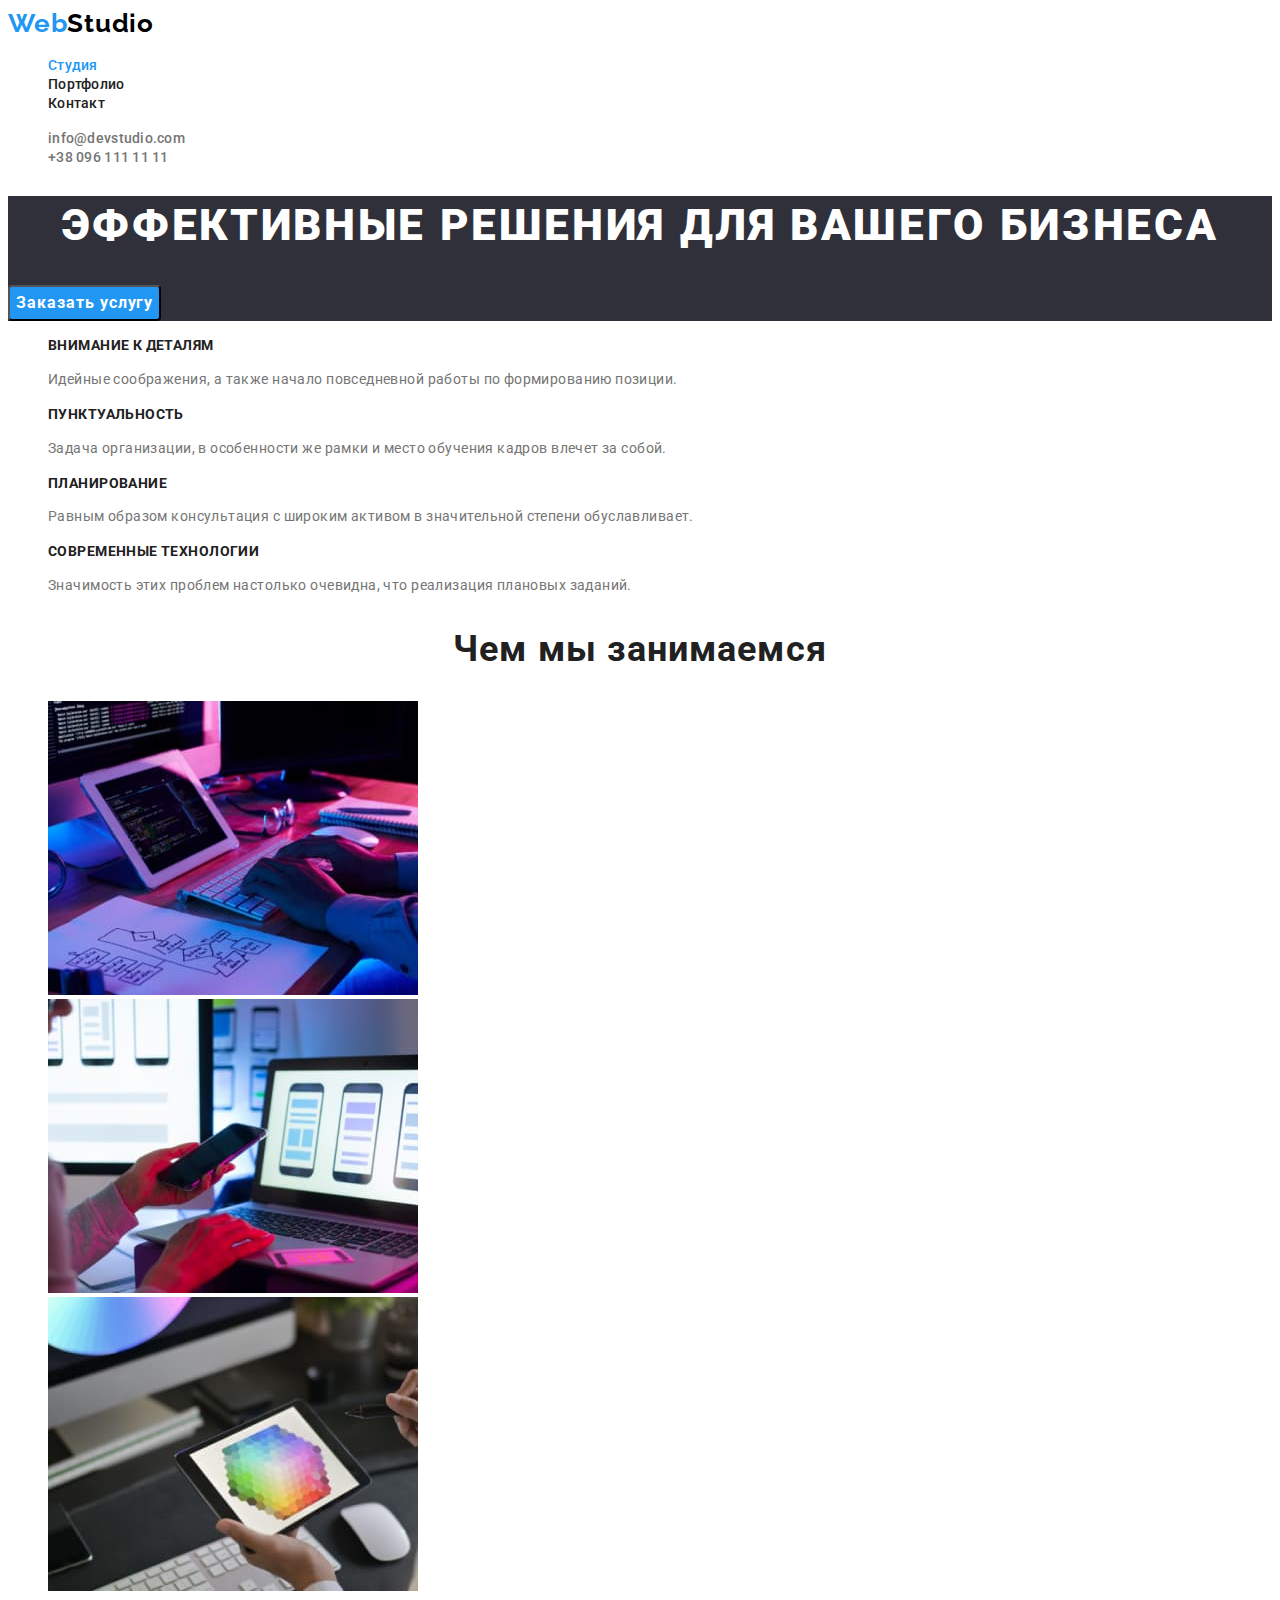
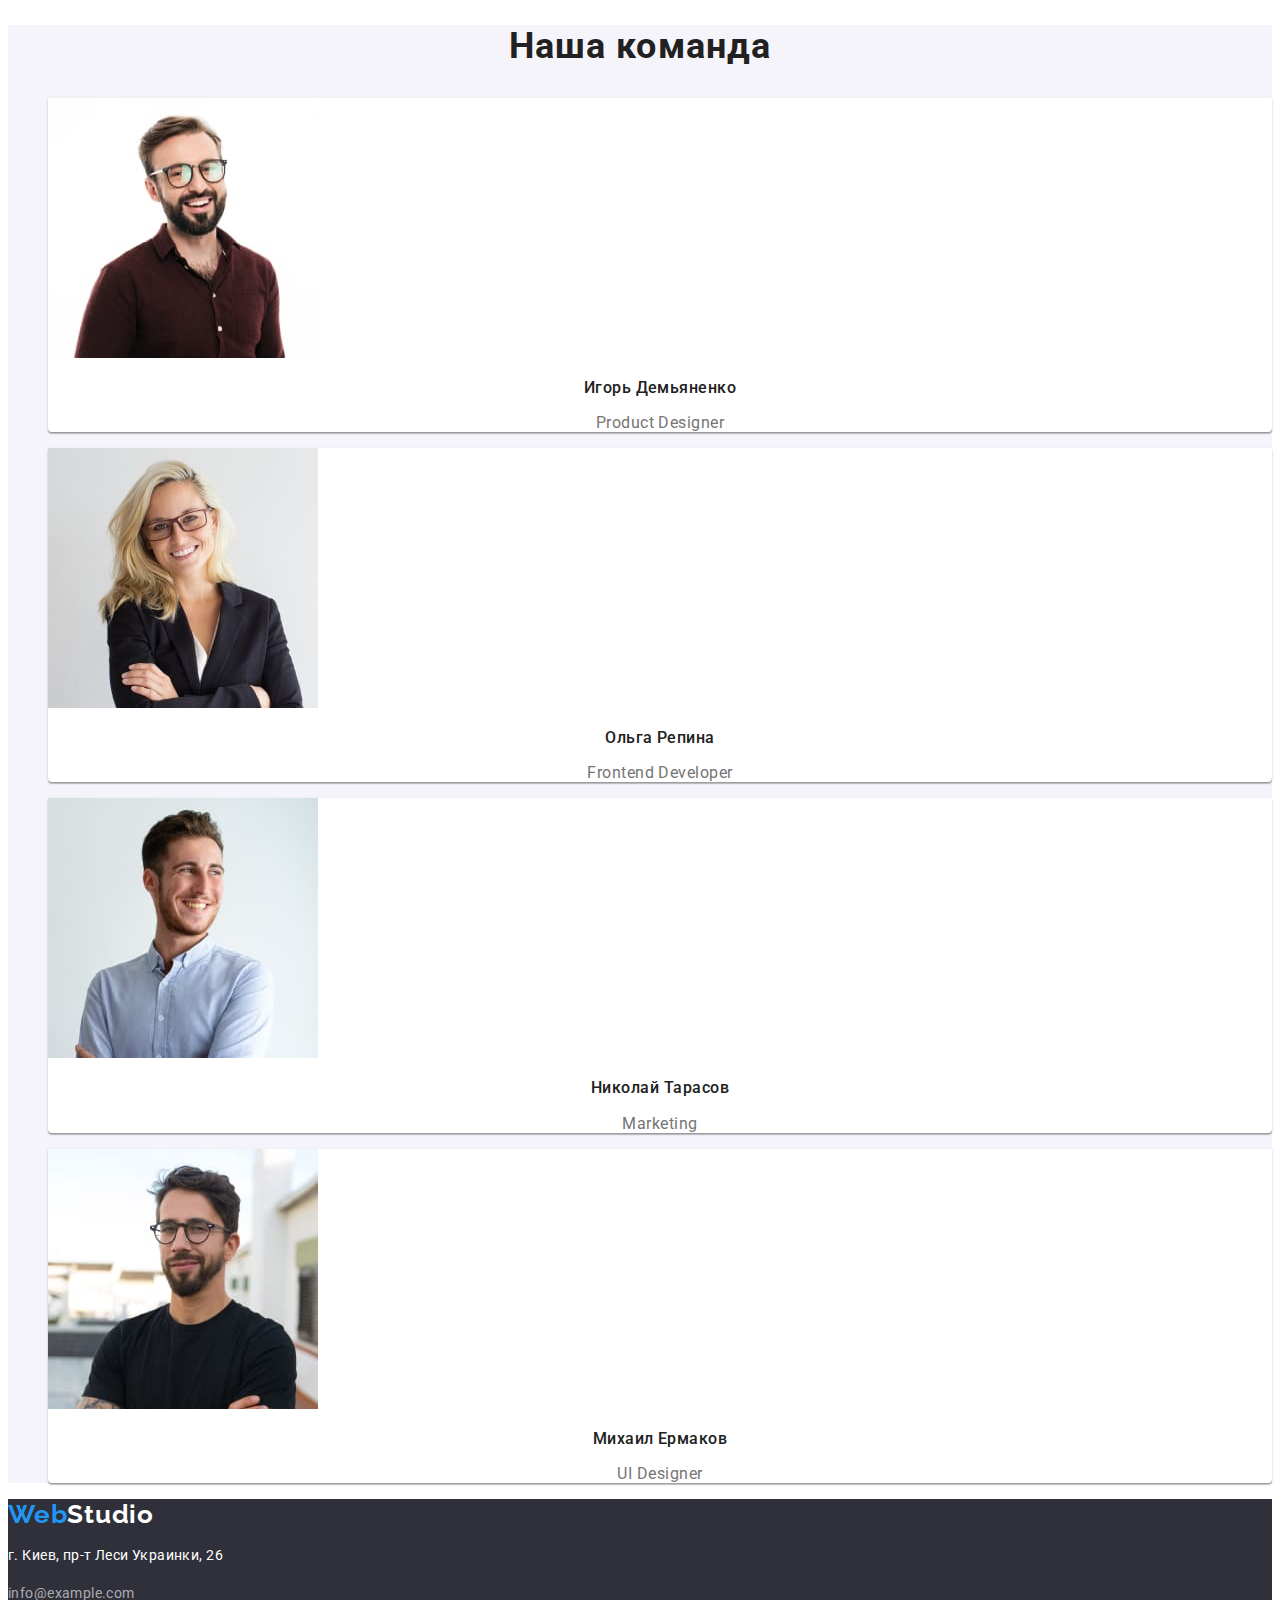
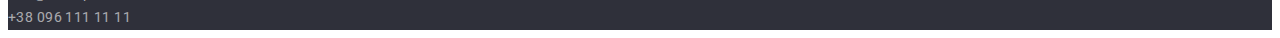
==== index.html @ c0fcf9fd "hw-3 created" ====
<!DOCTYPE html>
<html lang="ru">
  <head>
    <link rel="preconnect" href="https://fonts.googleapis.com" />
    <link rel="preconnect" href="https://fonts.gstatic.com" crossorigin />
    <link
      href="https://fonts.googleapis.com/css2?family=Raleway:wght@700&family=Roboto:wght@400;500;700;900&display=swap"
      rel="stylesheet"
    />
    <link rel="stylesheet" href="./css/styles.css" />
    <link rel="preconnect" href="https://fonts.googleapis.com" />
    <link rel="preconnect" href="https://fonts.gstatic.com" crossorigin />
    <meta charset="UTF-8" />
    <meta http-equiv="X-UA-Compatible" content="IE=edge" />
    <meta name="viewport" content="width=device-width, initial-scale=1.0" />
    <title>Document</title>
  </head>
  <body>
    <header>
      <a class="logo" href="./index.html" lang="en">Web<span class="logo-accent">Studio</span></a>
      <nav>
        <ul class="list">
          <li><a class="link-name current" href="./index.html">Студия</a></li>
          <li><a class="link-name" href="./portfolio.html">Портфолио</a></li>
          <li><a class="link-name" href="/">Контакт</a></li>
        </ul>
      </nav>
      <ul class="list">
        <li><a class="contact" href="mailto:info@devstudio.com">info@devstudio.com</a></li>
        <li><a class="contact" href="tel:+380961111111">+38 096 111 11 11</a></li>
      </ul>
    </header>
    <main>
      <section class="hero">
        <h1 class="hero-title">Эффективные решения для вашего бизнеса</h1>
        <button type="button" class="hero-button">Заказать услугу</button>
      </section>
      <section class="noname">
        <h2 hidden>Преимущества</h2>
        <ul class="list">
          <li>
            <h3 class="noname-title">Внимание к деталям</h3>
            <p class="noname-text">
              Идейные соображения, а также начало повседневной работы по формированию позиции.
            </p>
          </li>
          <li>
            <h3 class="noname-title">Пунктуальность</h3>
            <p class="noname-text">
              Задача организации, в особенности же рамки и место обучения кадров влечет за собой.
            </p>
          </li>
          <li>
            <h3 class="noname-title">Планирование</h3>
            <p class="noname-text">
              Равным образом консультация с широким активом в значительной степени обуславливает.
            </p>
          </li>
          <li>
            <h3 class="noname-title">Современные технологии</h3>
            <p class="noname-text">
              Значимость этих проблем настолько очевидна, что реализация плановых заданий.
            </p>
          </li>
        </ul>
      </section>
      <section class="activities">
        <h2 class="activities-title">Чем мы занимаемся</h2>
        <ul class="list">
          <li><img src="./images/box1.jpg" alt="занимаемся1" width="370" /></li>
          <li><img src="./images/box2.jpg" alt="занимаемся2" width="370" /></li>
          <li><img src="./images/box3.jpg" alt="занимаемся3" width="370" /></li>
        </ul>
      </section>
      <section class="teem">
        <h2 class="teem-title">Наша команда</h2>
        <ul class="list">
          <li class="card">
            <img src="./images/teem/igor.jpg" alt="Игорь" width="270" />
            <h3 class="teem-member">Игорь Демьяненко</h3>
            <p lang="en" class="teem-member-text">Product Designer</p>
          </li>
          <li class="card">
            <img src="./images/teem/olga.jpg" alt="Ольга" width="270" />
            <h3 class="teem-member">Ольга Репина</h3>
            <p lang="en" class="teem-member-text">Frontend Developer</p>
          </li>
          <li class="card">
            <img src="./images/teem/nickolai.jpg" alt="Николай" width="270" />
            <h3 class="teem-member">Николай Тарасов</h3>
            <p lang="en" class="teem-member-text">Marketing</p>
          </li>
          <li class="card">
            <img src="./images/teem/mikhail.jpg" alt="Михаил" width="270" />
            <h3 class="teem-member">Михаил Ермаков</h3>
            <p lang="en" class="teem-member-text">UI Designer</p>
          </li>
        </ul>
      </section>
    </main>
    <footer class="footer">
      <a class="logo" href="./index.html" lang="en"
        >Web<span class="footer-logo-accent">Studio</span>
      </a>
      <address>
        <p class="address-text physical">г. Киев, пр-т Леси Украинки, 26</p>
        <a class="address-text mail" href="mailto:info@devstudio.com">info@example.com</a> <br />
        <a class="address-text phone" href="tel:+380961111111">+38 096 111 11 11</a>
      </address>
    </footer>
  </body>
</html>
---- css/styles.css ----
/* :root спільний для обох сторінок */

:root {
  --primary-text-color: #212121;
  --secondary-text-color: #757575;
  --tertiary-text-color: #ffffff;
  --logo-text-color: #2196f3;
  --accent-color: #000000;
  --active-link-color: #2196f3;
  --active-link-hero-color: #188ce8;
  --footer-address-text-color: #ffffff99;
  --primary-background-color: #ffffff;
  --secondary-background-color: #2f303a;
  --tertiary-background-color: #f5f4fa;
}

/* body спільний для обох сторінок */

body {
  color: var(--primary-background-color);
  font-family: 'Roboto', sans-serif;
}

/* Header спільний для обох сторінок */

.logo {
  font-family: 'Raleway', sans-serif;
  font-weight: 700;
  font-size: 26px;
  line-height: 1.2;
  letter-spacing: 0.03em;
  color: var(--logo-text-color);
  text-decoration: none;
}

.logo-accent {
  color: var(--accent-color);
}

.list {
  list-style: none;
}
.link-name {
  font-weight: 500;
  font-size: 14px;
  line-height: 1.2;
  letter-spacing: 0.02em;
  color: var(--primary-text-color);
  text-decoration: none;
}

.link-name:hover,
.link-name:focus {
  color: var(--active-link-color);
}

.link-name.current {
  color: var(--active-link-color);
}

.contact {
  font-weight: 500;
  font-size: 14px;
  line-height: 1.2;
  letter-spacing: 0.02em;
  color: var(--secondary-text-color);
  text-decoration: none;
}
.contact:hover,
.contact:focus {
  color: var(--active-link-color);
}

/* Сторінка "Студія" */

.hero,
.footer {
  background-color: var(--secondary-background-color);
}
.hero-title {
  font-weight: 900;
  font-size: 44px;
  line-height: 1.36;
  text-align: center;
  letter-spacing: 0.06em;
  text-transform: uppercase;
  color: var(--tertiary-text-color);
}
.hero-button {
  font-family: inherit;
  font-weight: 700;
  font-size: 16px;
  line-height: 1.9;
  display: flex;
  align-items: center;
  text-align: center;
  letter-spacing: 0.06em;
  color: var(--tertiary-text-color);
  background-color: var(--active-link-color);
  cursor: pointer;
  border-radius: 4px;
}

.hero-button:hover,
.hero-button:focus {
  background-color: var(--active-link-hero-color);
}

.noname-title {
  font-weight: 700;
  font-size: 14px;
  line-height: 1.2;
  letter-spacing: 0.03em;
  text-transform: uppercase;
  color: var(--primary-text-color);
}
.noname-text {
  font-size: 14px;
  line-height: 1.7;
  letter-spacing: 0.03em;
  color: var(--secondary-text-color);
}
.activities-title {
  font-weight: 700;
  font-size: 36px;
  line-height: 1.2;
  text-align: center;
  letter-spacing: 0.03em;
  color: var(--primary-text-color);
}
.teem {
  background-color: var(--tertiary-background-color);
}

.card {
  background: var(--primary-background-color);
  box-shadow: 0px 1px 3px rgba(0, 0, 0, 0.12), 0px 1px 1px rgba(0, 0, 0, 0.14),
    0px 2px 1px rgba(0, 0, 0, 0.2);
  border-radius: 0px 0px 4px 4px;
}

.teem-title {
  font-weight: 700;
  font-size: 36px;
  line-height: 1.2;
  text-align: center;
  letter-spacing: 0.03em;
  color: var(--primary-text-color);
}
.teem-member {
  font-weight: 500;
  font-size: 16px;
  line-height: 1.2;
  text-align: center;
  letter-spacing: 0.03em;
  color: var(--primary-text-color);
}
.teem-member-text {
  font-size: 16px;
  line-height: 1.2;
  text-align: center;
  letter-spacing: 0.03em;
  color: var(--secondary-text-color);
}

/* Строрінка Портфоліо */

.filter-button {
  font-family: inherit;
  font-weight: 500;
  font-size: 16px;
  line-height: 1.6;
  text-align: center;
  letter-spacing: 0.03em;
  color: var(--primary-text-color);
  background-color: var(--tertiary-background-color);
  border: 1px transparent;
  cursor: pointer;
}
.filter-button:hover,
.filter-button:focus {
  color: var(--tertiary-text-color);
  background-color: var(--active-link-color);
}

.example-demo {
  background: var(--primary-background-color);
  border: 1px solid #eeeeee;
}
.example-demo-link {
  text-decoration: none;
}

.example-title {
  font-weight: 700;
  font-size: 18px;
  line-height: 2;
  letter-spacing: 0.06em;
  color: var(--primary-text-color);
}

.example-text {
  font-size: 16px;
  line-height: 1.88;
  letter-spacing: 0.03em;
  color: var(--secondary-text-color);
}

/* Footer спільний для обох сторінок */

.footer-logo-accent {
  color: var(--tertiary-text-color);
}
.address-text {
  font-style: normal;
  font-size: 14px;
  line-height: 1.7;
  letter-spacing: 0.03em;
  color: var(--footer-address-text-color);
  text-decoration: none;
}

.physical {
  color: var(--tertiary-text-color);
}
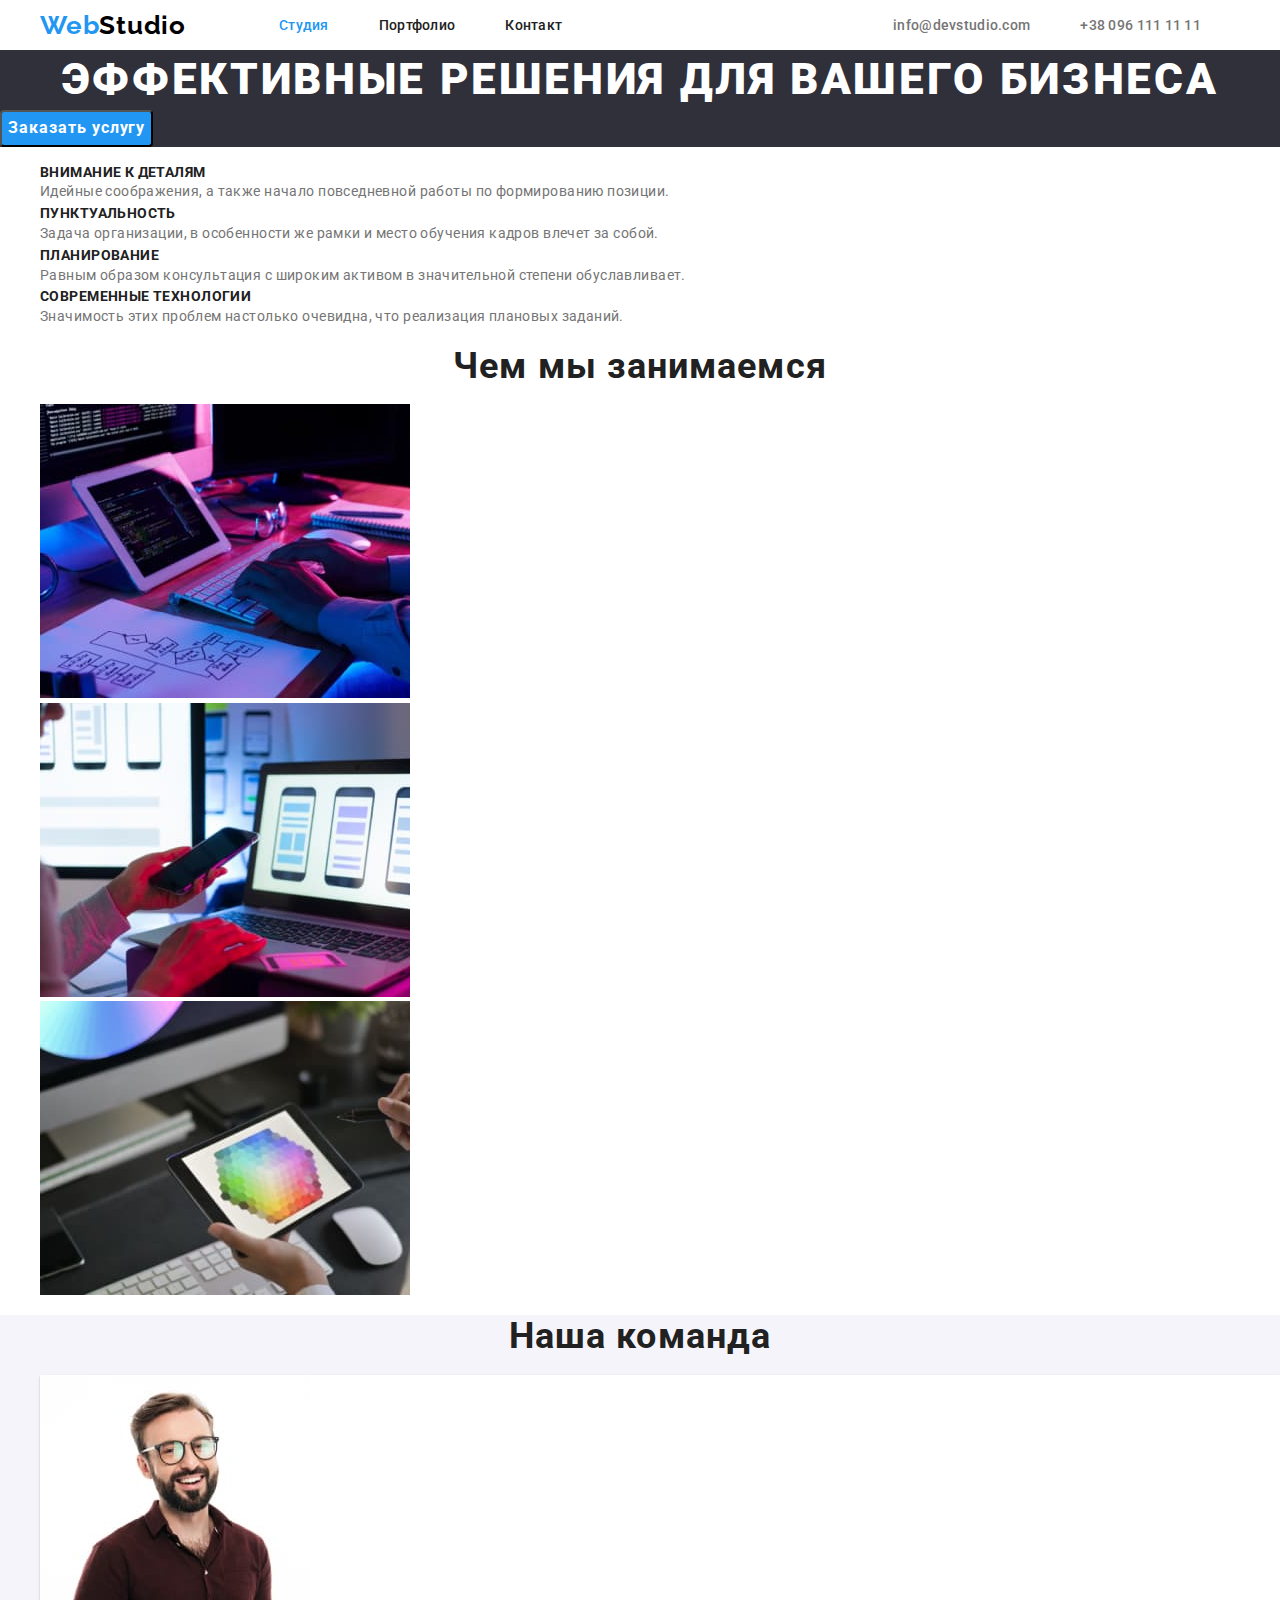
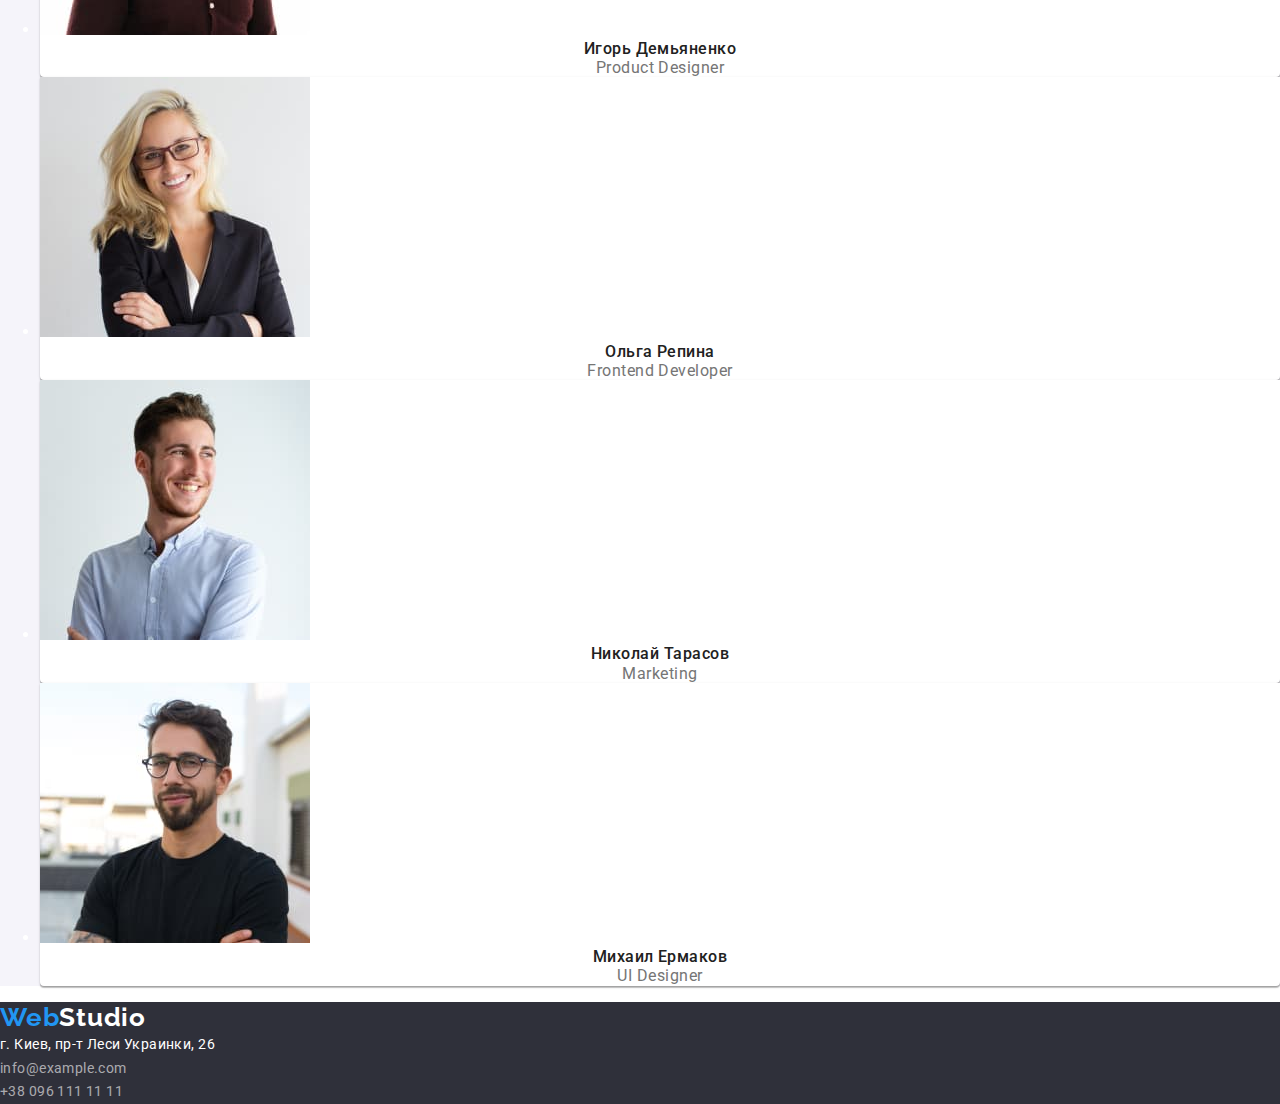
==== commit c9f06c71: "header ready" ====
--- a/index.html
+++ b/index.html
@@ -7,29 +7,36 @@
       href="https://fonts.googleapis.com/css2?family=Raleway:wght@700&family=Roboto:wght@400;500;700;900&display=swap"
       rel="stylesheet"
     />
+    <link
+      rel="stylesheet"
+      href="https://cdnjs.cloudflare.com/ajax/libs/modern-normalize/0.6.0/modern-normalize.min.css"
+    />
     <link rel="stylesheet" href="./css/styles.css" />
-    <link rel="preconnect" href="https://fonts.googleapis.com" />
-    <link rel="preconnect" href="https://fonts.gstatic.com" crossorigin />
     <meta charset="UTF-8" />
     <meta http-equiv="X-UA-Compatible" content="IE=edge" />
     <meta name="viewport" content="width=device-width, initial-scale=1.0" />
     <title>Document</title>
   </head>
   <body>
-    <header>
+    <header class="header-container">
       <a class="logo" href="./index.html" lang="en">Web<span class="logo-accent">Studio</span></a>
-      <nav>
-        <ul class="list">
-          <li><a class="link-name current" href="./index.html">Студия</a></li>
-          <li><a class="link-name" href="./portfolio.html">Портфолио</a></li>
-          <li><a class="link-name" href="/">Контакт</a></li>
+      <nav class="nav-container">
+        <ul class="link-list">
+          <li class="link-name"><a class="link-item current" href="./index.html">Студия</a></li>
+          <li class="link-name"><a class="link-item" href="./portfolio.html">Портфолио</a></li>
+          <li class="link-name"><a class="link-item" href="./">Контакт</a></li>
         </ul>
       </nav>
-      <ul class="list">
-        <li><a class="contact" href="mailto:info@devstudio.com">info@devstudio.com</a></li>
-        <li><a class="contact" href="tel:+380961111111">+38 096 111 11 11</a></li>
+      <ul class="contact-list">
+        <li class="contact-name">
+          <a class="contact-item" href="mailto:info@devstudio.com">info@devstudio.com</a>
+        </li>
+        <li class="contact-name">
+          <a class="contact-item" href="tel:+380961111111">+38 096 111 11 11</a>
+        </li>
       </ul>
     </header>
+
     <main>
       <section class="hero">
         <h1 class="hero-title">Эффективные решения для вашего бизнеса</h1>
--- a/css/styles.css
+++ b/css/styles.css
@@ -19,9 +19,25 @@
 body {
   color: var(--primary-background-color);
   font-family: 'Roboto', sans-serif;
-}
-
+  margin: 0;
+  padding: 0;
+}
+
+h1,
+h2,
+h3,
+p {
+  margin: 0;
+  padding: 0;
+}
 /* Header спільний для обох сторінок */
+.header-container {
+  display: flex;
+  align-items: center;
+  width: 1200px;
+  margin: 0 auto;
+  padding: 0;
+}
 
 .logo {
   font-family: 'Raleway', sans-serif;
@@ -31,16 +47,26 @@
   letter-spacing: 0.03em;
   color: var(--logo-text-color);
   text-decoration: none;
+  margin-right: 93px;
 }
 
 .logo-accent {
   color: var(--accent-color);
 }
 
-.list {
+.nav-container {
+  display: flex;
+  margin: 0 331px 0 0;
+  padding: 0;
+}
+
+.link-list {
   list-style: none;
-}
-.link-name {
+
+  display: flex;
+  padding: 0;
+}
+.link-item {
   font-weight: 500;
   font-size: 14px;
   line-height: 1.2;
@@ -49,16 +75,27 @@
   text-decoration: none;
 }
 
-.link-name:hover,
-.link-name:focus {
+.link-name:not(:last-child) {
+  margin-right: 50px;
+}
+
+.link-item:hover,
+.link-item:focus {
   color: var(--active-link-color);
 }
 
-.link-name.current {
+.link-item.current {
   color: var(--active-link-color);
 }
-
-.contact {
+.contact-list {
+  list-style: none;
+
+  display: flex;
+  margin: 0;
+  padding: 0;
+}
+
+.contact-item {
   font-weight: 500;
   font-size: 14px;
   line-height: 1.2;
@@ -66,9 +103,13 @@
   color: var(--secondary-text-color);
   text-decoration: none;
 }
-.contact:hover,
-.contact:focus {
+.contact-item:hover,
+.contact-item:focus {
   color: var(--active-link-color);
+}
+
+.contact-name:not(:last-child) {
+  margin-right: 50px;
 }
 
 /* Сторінка "Студія" */
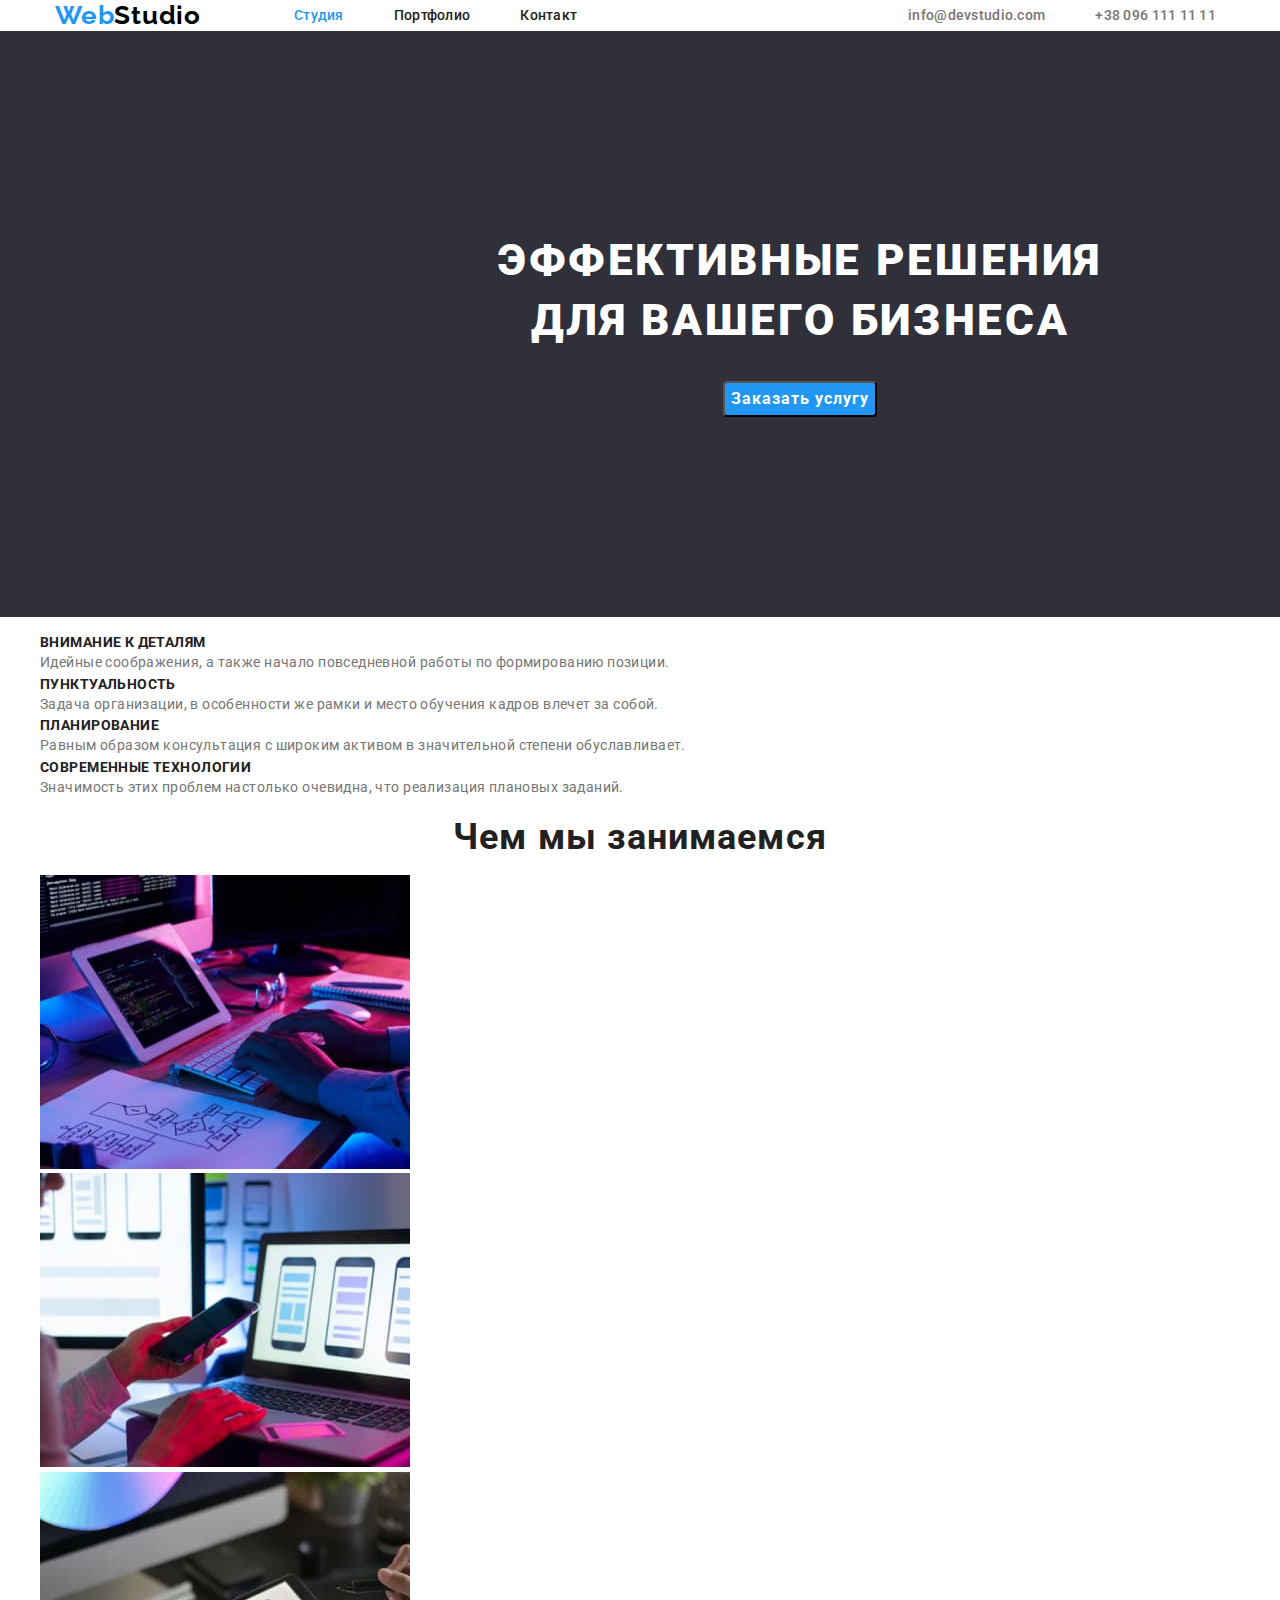
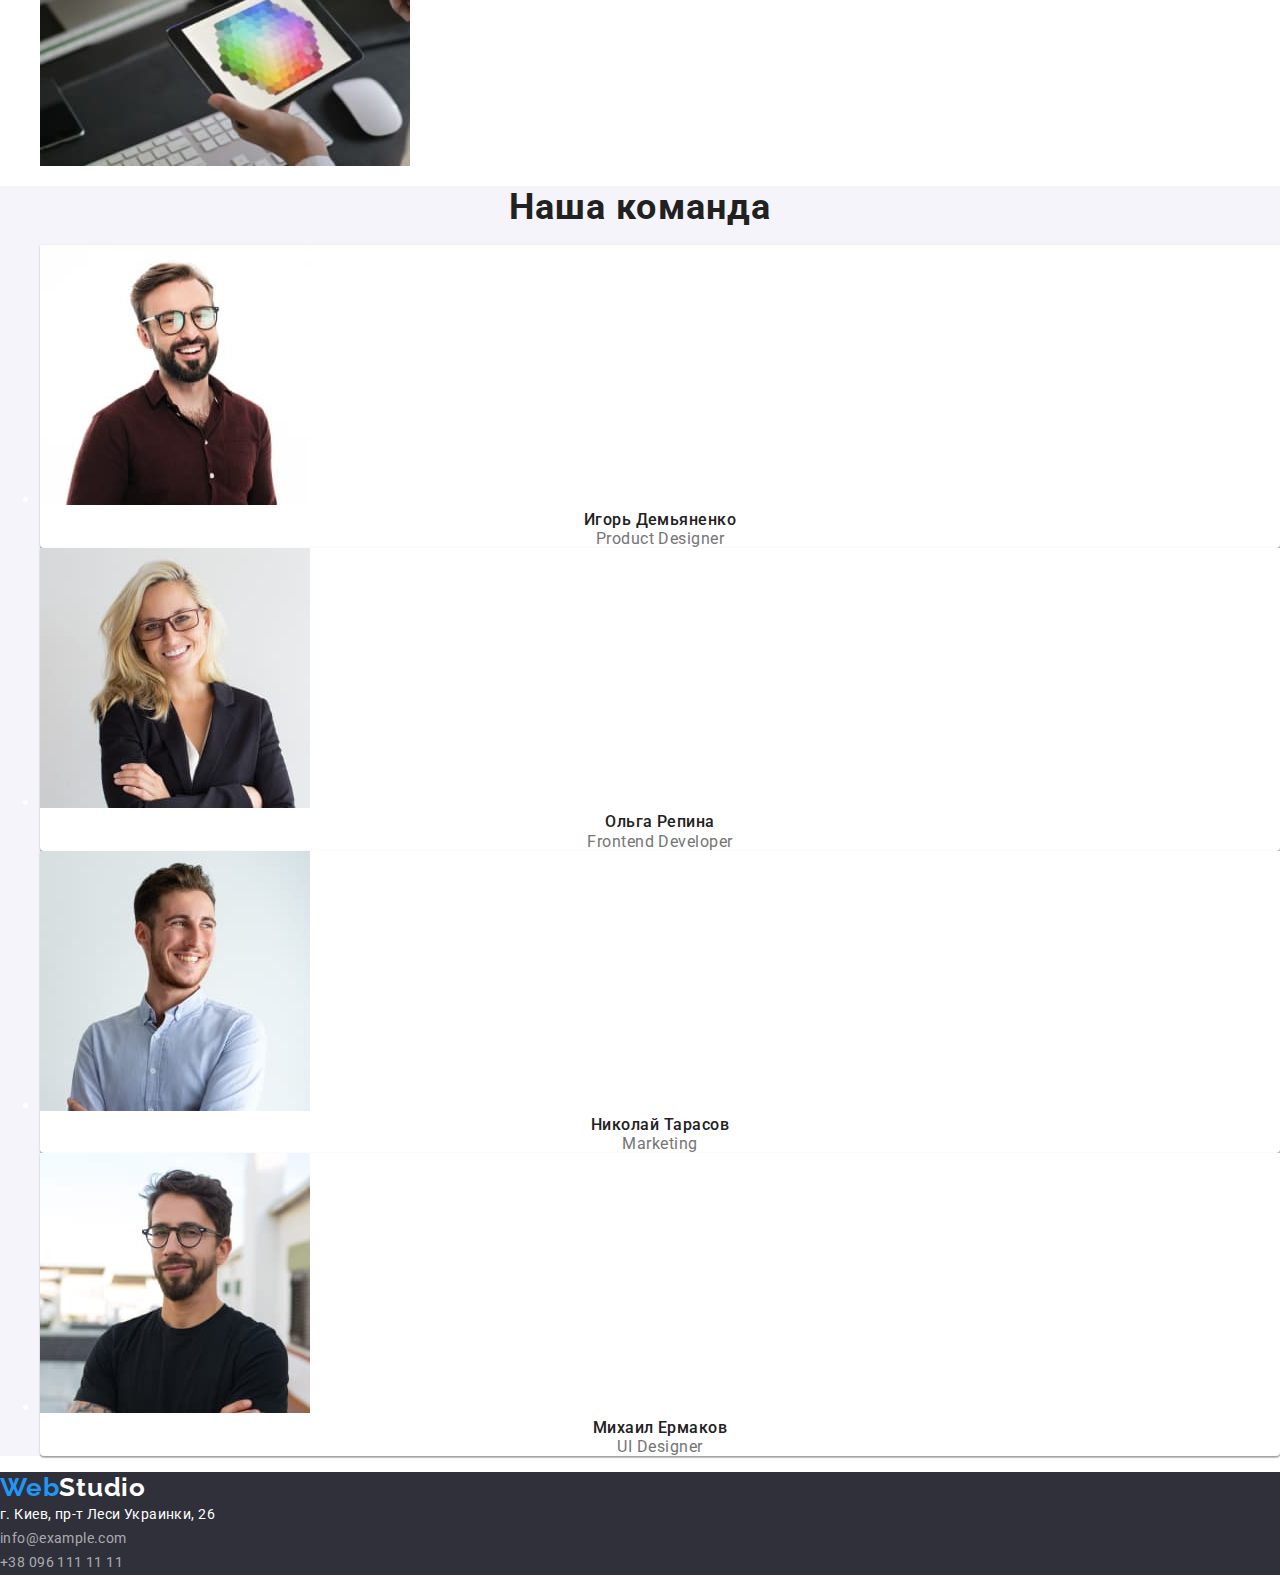
==== commit 319a5a30: "hero ready" ====
--- a/index.html
+++ b/index.html
@@ -39,7 +39,10 @@
 
     <main>
       <section class="hero">
-        <h1 class="hero-title">Эффективные решения для вашего бизнеса</h1>
+        <h1 class="hero-title">
+          Эффективные решения <br />
+          для вашего бизнеса
+        </h1>
         <button type="button" class="hero-button">Заказать услугу</button>
       </section>
       <section class="noname">
--- a/css/styles.css
+++ b/css/styles.css
@@ -36,7 +36,7 @@
   align-items: center;
   width: 1200px;
   margin: 0 auto;
-  padding: 0;
+  padding: 0 15px 0;
 }
 
 .logo {
@@ -47,7 +47,7 @@
   letter-spacing: 0.03em;
   color: var(--logo-text-color);
   text-decoration: none;
-  margin-right: 93px;
+  margin: 0 93px 0 0;
 }
 
 .logo-accent {
@@ -64,9 +64,12 @@
   list-style: none;
 
   display: flex;
+  margin: 0;
   padding: 0;
 }
 .link-item {
+  display: flex;
+
   font-weight: 500;
   font-size: 14px;
   line-height: 1.2;
@@ -96,6 +99,8 @@
 }
 
 .contact-item {
+  display: flex;
+
   font-weight: 500;
   font-size: 14px;
   line-height: 1.2;
@@ -118,7 +123,16 @@
 .footer {
   background-color: var(--secondary-background-color);
 }
+
+.hero {
+  width: 1600px;
+  padding: 200px 0 200px 0;
+  margin: 0 auto 0;
+}
+
 .hero-title {
+  margin: 0 auto 30px auto;
+
   font-weight: 900;
   font-size: 44px;
   line-height: 1.36;
@@ -128,6 +142,10 @@
   color: var(--tertiary-text-color);
 }
 .hero-button {
+  display: block;
+  margin-right: auto;
+  margin-left: auto;
+
   font-family: inherit;
   font-weight: 700;
   font-size: 16px;
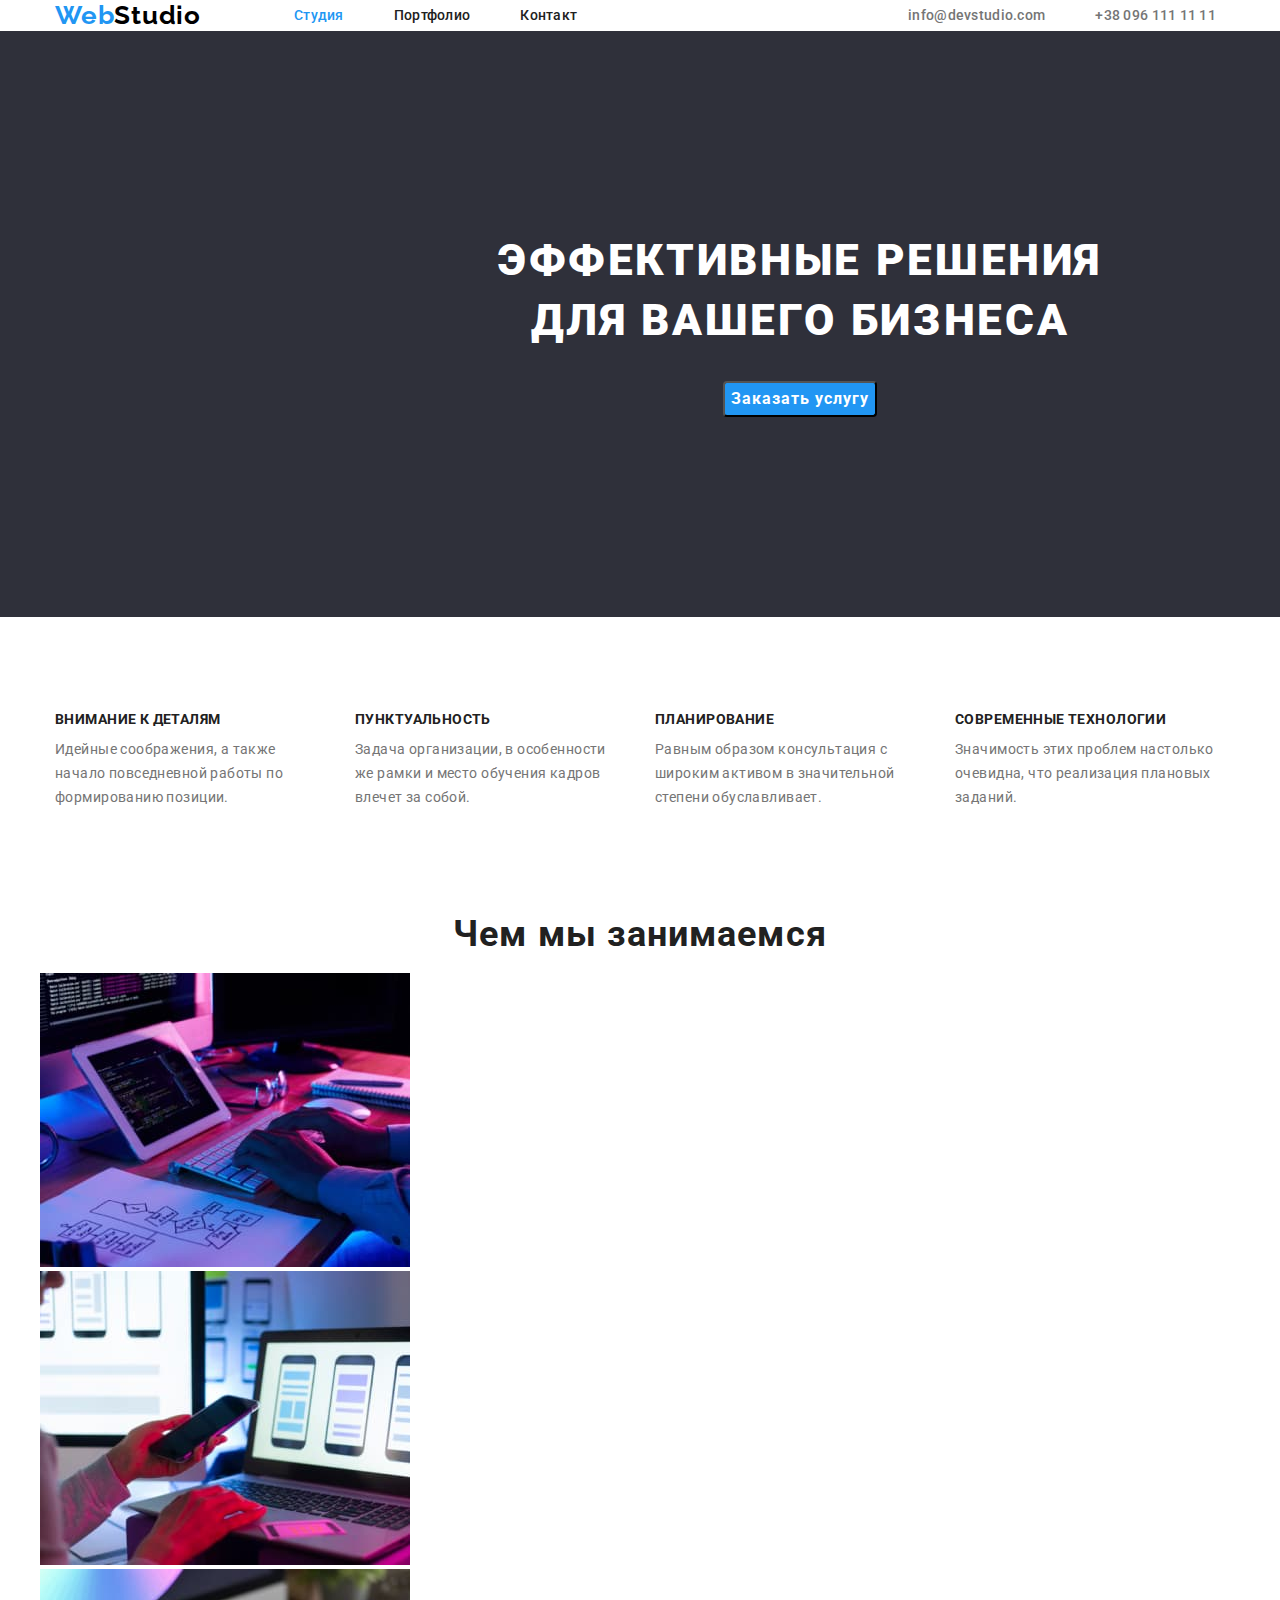
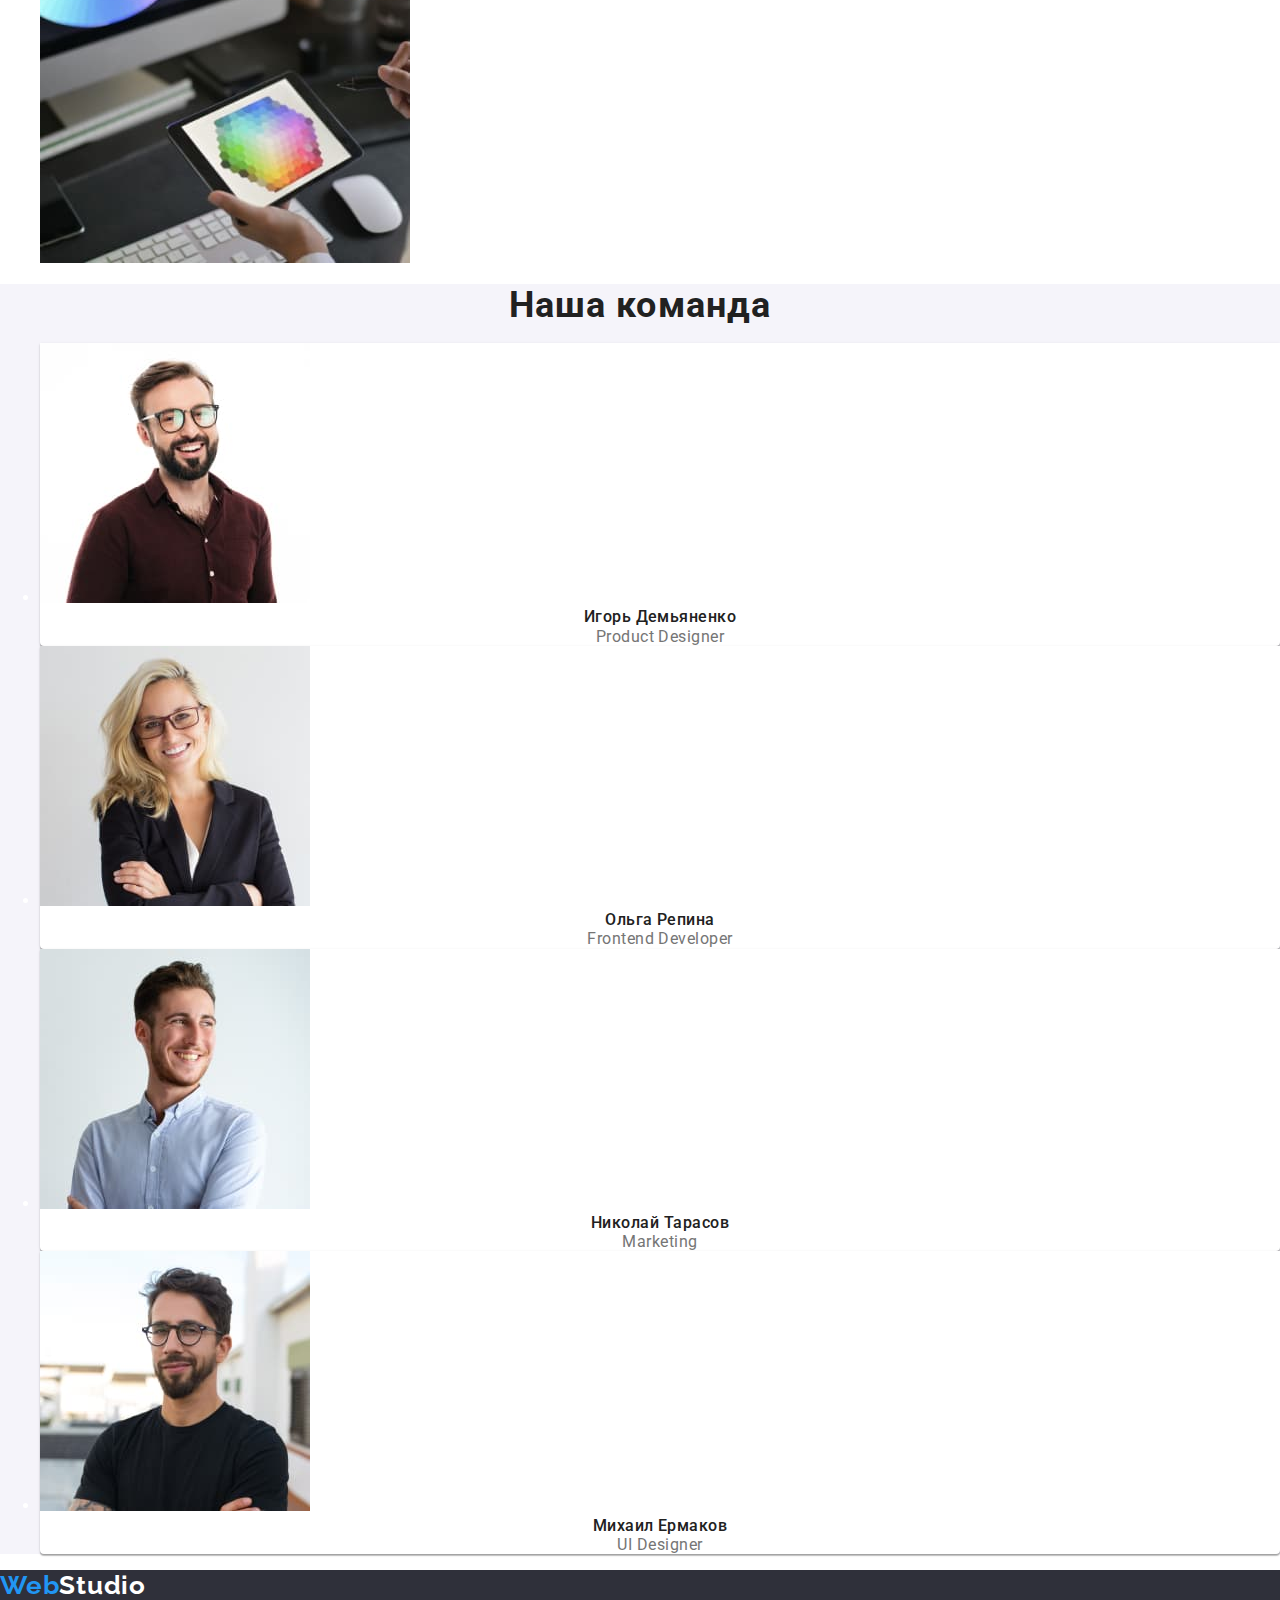
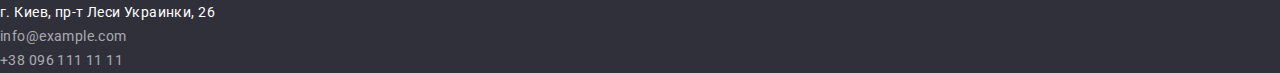
==== commit 47067371: "benefits ready" ====
--- a/index.html
+++ b/index.html
@@ -38,37 +38,37 @@
     </header>
 
     <main>
-      <section class="hero">
+      <section class="hero-container">
         <h1 class="hero-title">
           Эффективные решения <br />
           для вашего бизнеса
         </h1>
         <button type="button" class="hero-button">Заказать услугу</button>
       </section>
-      <section class="noname">
+      <section class="benefit-container">
         <h2 hidden>Преимущества</h2>
-        <ul class="list">
-          <li>
-            <h3 class="noname-title">Внимание к деталям</h3>
-            <p class="noname-text">
+        <ul class="benefit-list">
+          <li class="benefit-item">
+            <h3 class="benefit-title">Внимание к деталям</h3>
+            <p class="benefit-text">
               Идейные соображения, а также начало повседневной работы по формированию позиции.
             </p>
           </li>
-          <li>
-            <h3 class="noname-title">Пунктуальность</h3>
-            <p class="noname-text">
+          <li class="benefit-item">
+            <h3 class="benefit-title">Пунктуальность</h3>
+            <p class="benefit-text">
               Задача организации, в особенности же рамки и место обучения кадров влечет за собой.
             </p>
           </li>
-          <li>
-            <h3 class="noname-title">Планирование</h3>
-            <p class="noname-text">
+          <li class="benefit-item">
+            <h3 class="benefit-title">Планирование</h3>
+            <p class="benefit-text">
               Равным образом консультация с широким активом в значительной степени обуславливает.
             </p>
           </li>
-          <li>
-            <h3 class="noname-title">Современные технологии</h3>
-            <p class="noname-text">
+          <li class="benefit-item">
+            <h3 class="benefit-title">Современные технологии</h3>
+            <p class="benefit-text">
               Значимость этих проблем настолько очевидна, что реализация плановых заданий.
             </p>
           </li>
@@ -76,7 +76,7 @@
       </section>
       <section class="activities">
         <h2 class="activities-title">Чем мы занимаемся</h2>
-        <ul class="list">
+        <ul class="activities-list">
           <li><img src="./images/box1.jpg" alt="занимаемся1" width="370" /></li>
           <li><img src="./images/box2.jpg" alt="занимаемся2" width="370" /></li>
           <li><img src="./images/box3.jpg" alt="занимаемся3" width="370" /></li>
--- a/css/styles.css
+++ b/css/styles.css
@@ -119,12 +119,12 @@
 
 /* Сторінка "Студія" */
 
-.hero,
+.hero-container,
 .footer {
   background-color: var(--secondary-background-color);
 }
 
-.hero {
+.hero-container {
   width: 1600px;
   padding: 200px 0 200px 0;
   margin: 0 auto 0;
@@ -142,7 +142,7 @@
   color: var(--tertiary-text-color);
 }
 .hero-button {
-  display: block;
+  display: flex;
   margin-right: auto;
   margin-left: auto;
 
@@ -150,7 +150,6 @@
   font-weight: 700;
   font-size: 16px;
   line-height: 1.9;
-  display: flex;
   align-items: center;
   text-align: center;
   letter-spacing: 0.06em;
@@ -164,8 +163,27 @@
 .hero-button:focus {
   background-color: var(--active-link-hero-color);
 }
-
-.noname-title {
+.benefit-container {
+  display: flex;
+  align-items: center;
+  width: 1200px;
+  margin: 0 auto;
+  padding: 0 15px 0;
+}
+
+.benefit-list {
+  list-style: none;
+
+  display: flex;
+  margin: 94px auto;
+  padding: 0;
+}
+
+.benefit-item:not(:last-child) {
+  margin-right: 30px;
+}
+
+.benefit-title {
   font-weight: 700;
   font-size: 14px;
   line-height: 1.2;
@@ -173,7 +191,9 @@
   text-transform: uppercase;
   color: var(--primary-text-color);
 }
-.noname-text {
+.benefit-text {
+  margin: 10px 0;
+  width: 270px;
   font-size: 14px;
   line-height: 1.7;
   letter-spacing: 0.03em;
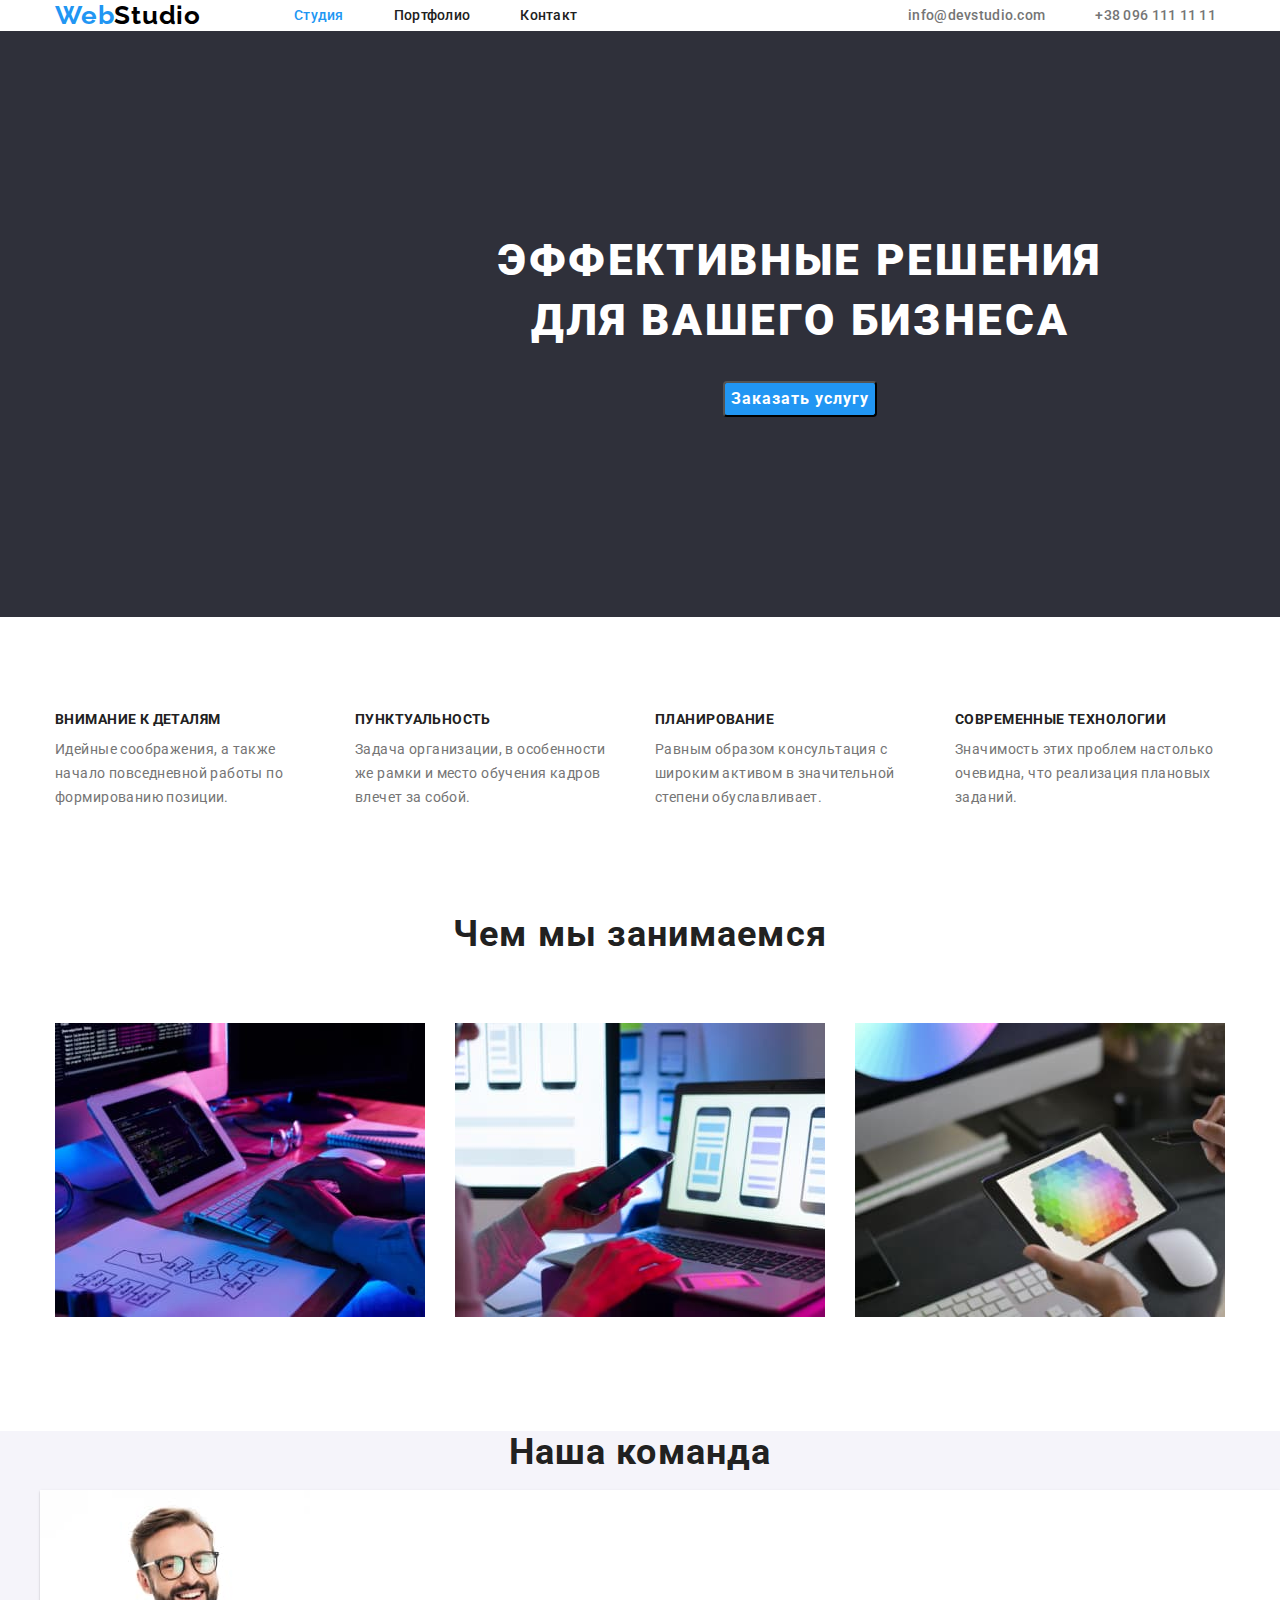
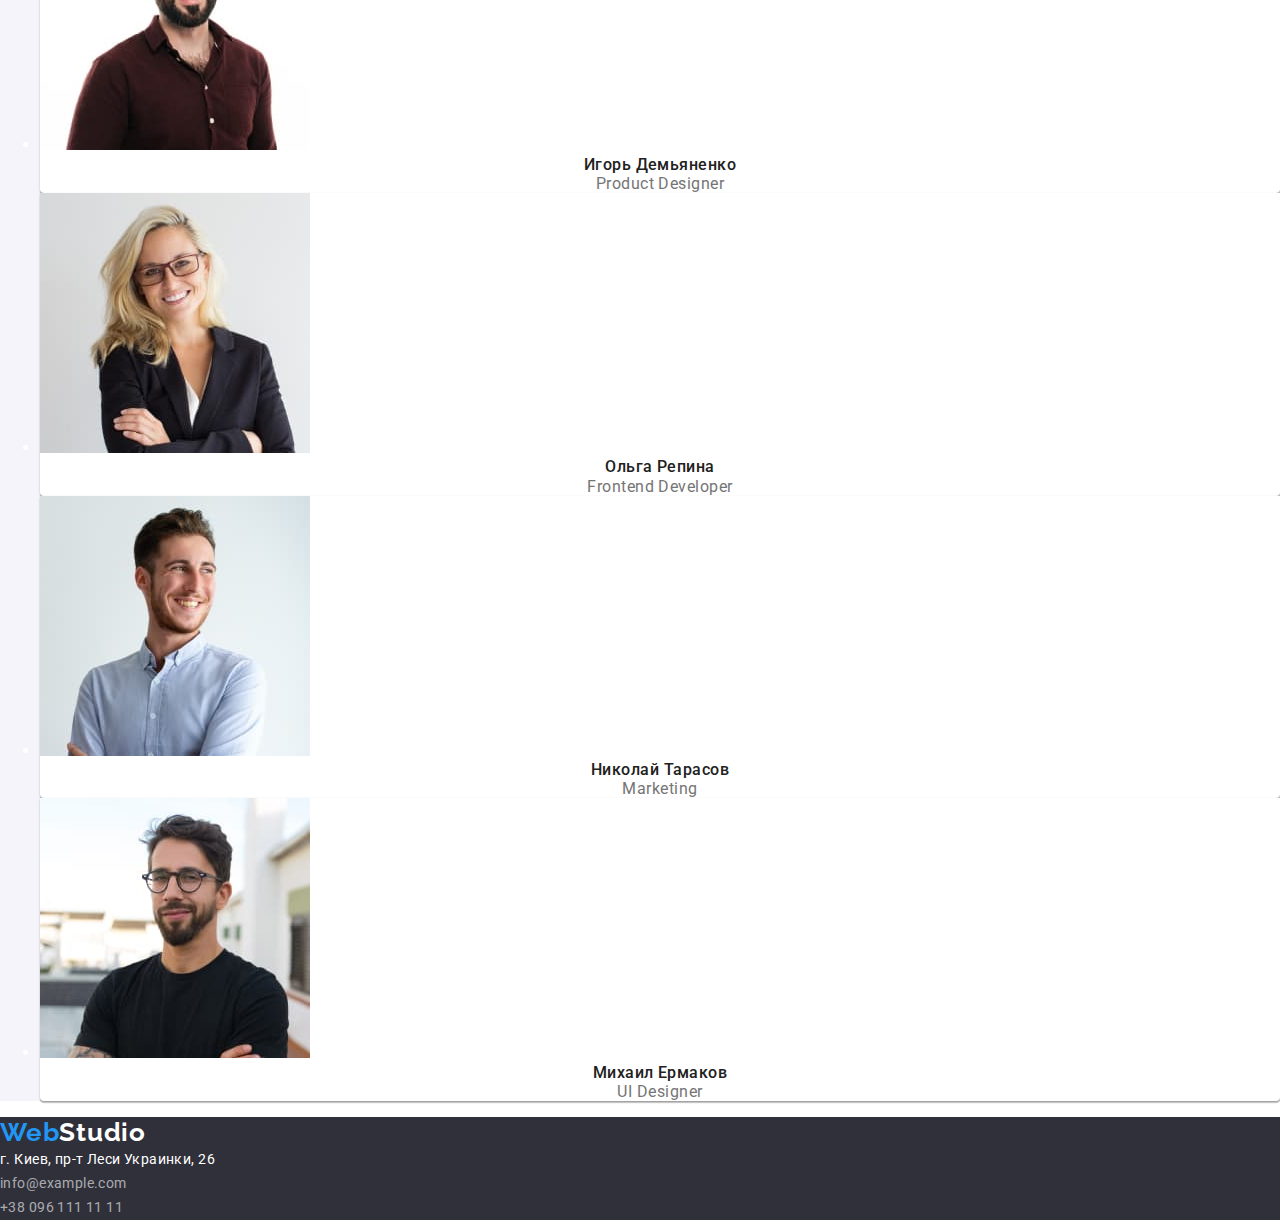
==== commit f78f694d: "activities ready" ====
--- a/index.html
+++ b/index.html
@@ -74,12 +74,18 @@
           </li>
         </ul>
       </section>
-      <section class="activities">
+      <section class="activities-container">
         <h2 class="activities-title">Чем мы занимаемся</h2>
         <ul class="activities-list">
-          <li><img src="./images/box1.jpg" alt="занимаемся1" width="370" /></li>
-          <li><img src="./images/box2.jpg" alt="занимаемся2" width="370" /></li>
-          <li><img src="./images/box3.jpg" alt="занимаемся3" width="370" /></li>
+          <li class="activities-item">
+            <img src="./images/box1.jpg" alt="занимаемся1" width="370" />
+          </li>
+          <li class="activities-item">
+            <img src="./images/box2.jpg" alt="занимаемся2" width="370" />
+          </li>
+          <li class="activities-item">
+            <img src="./images/box3.jpg" alt="занимаемся3" width="370" />
+          </li>
         </ul>
       </section>
       <section class="teem">
--- a/css/styles.css
+++ b/css/styles.css
@@ -199,6 +199,15 @@
   letter-spacing: 0.03em;
   color: var(--secondary-text-color);
 }
+.activities-container {
+  display: flex;
+  flex-wrap: wrap;
+  align-items: center;
+  width: 1200px;
+  margin: 0 auto 94px auto;
+  padding: 0 15px 0;
+}
+
 .activities-title {
   font-weight: 700;
   font-size: 36px;
@@ -206,7 +215,23 @@
   text-align: center;
   letter-spacing: 0.03em;
   color: var(--primary-text-color);
-}
+
+  margin: 0 auto 50px auto;
+}
+
+.activities-list {
+  list-style: none;
+
+  display: flex;
+  margin-right: auto;
+  margin-left: auto;
+  padding: 0;
+}
+
+.activities-item:not(:last-child) {
+  margin-right: 30px;
+}
+
 .teem {
   background-color: var(--tertiary-background-color);
 }
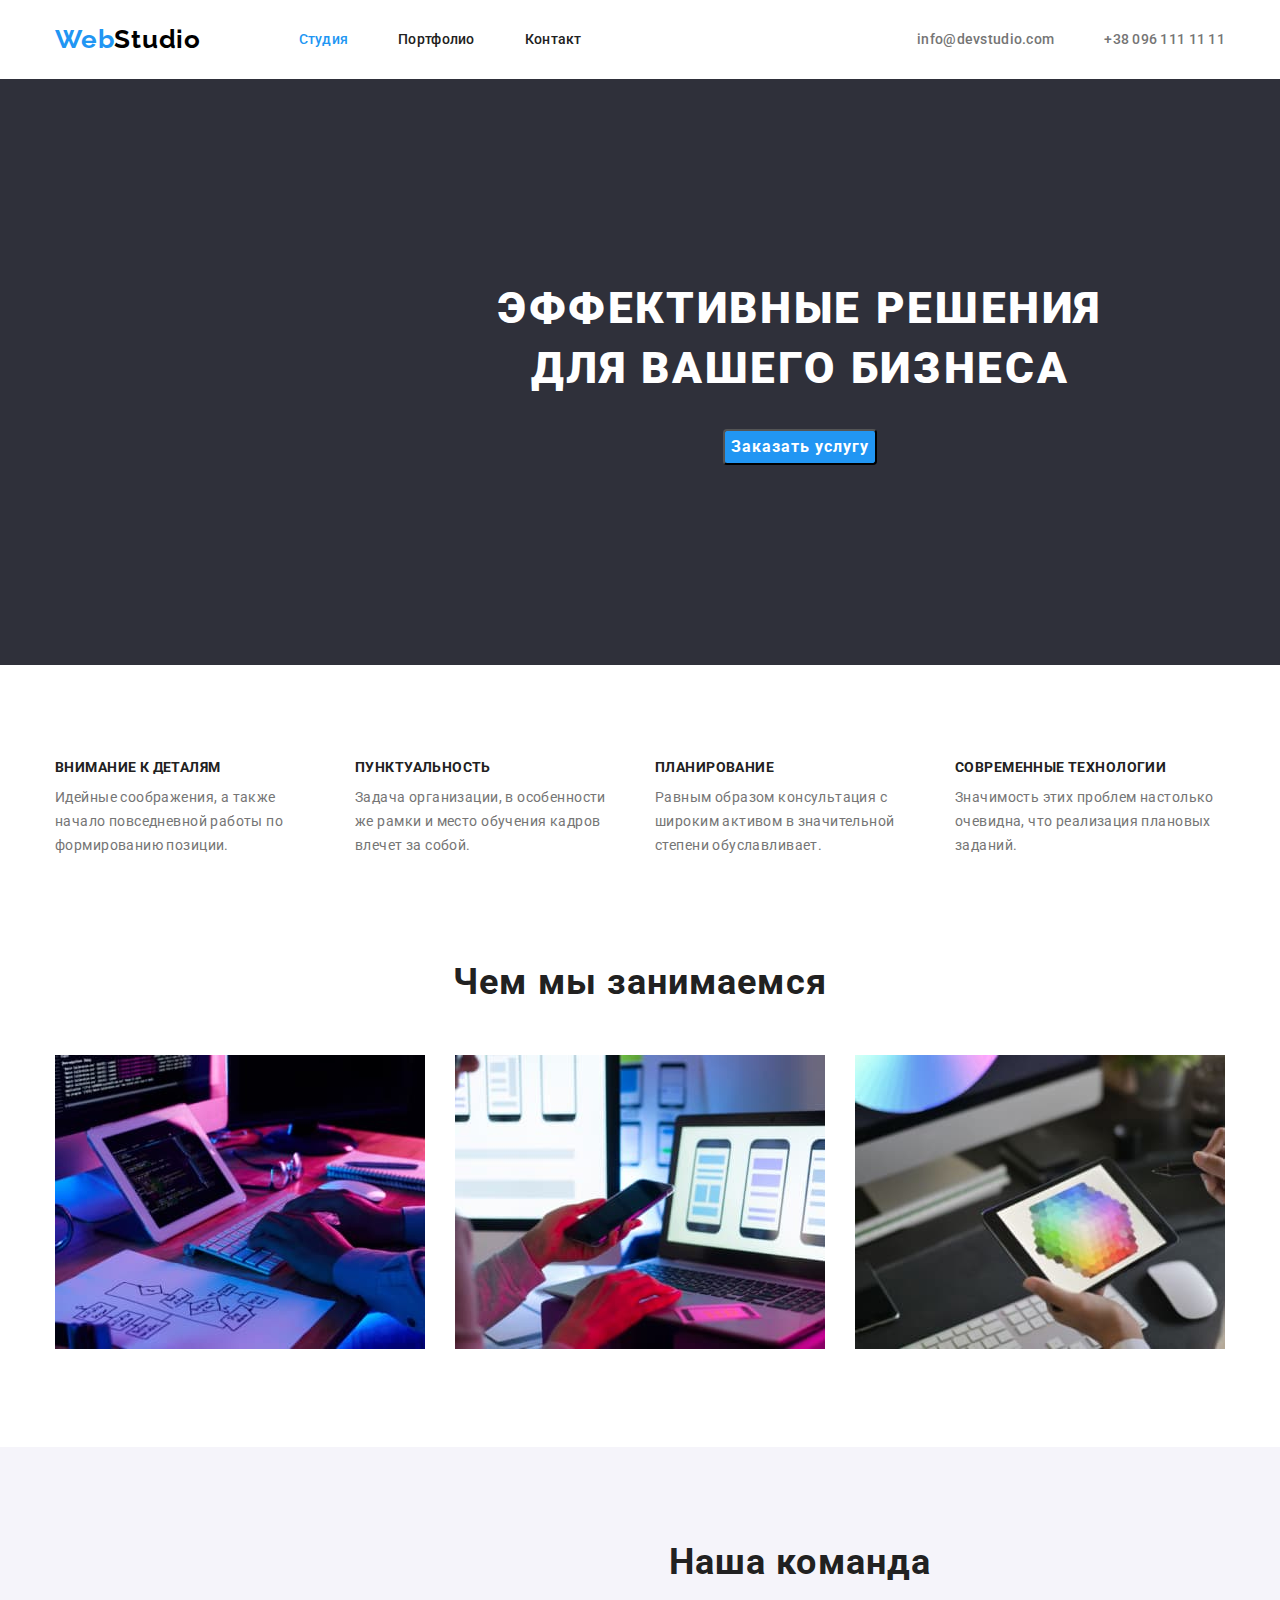
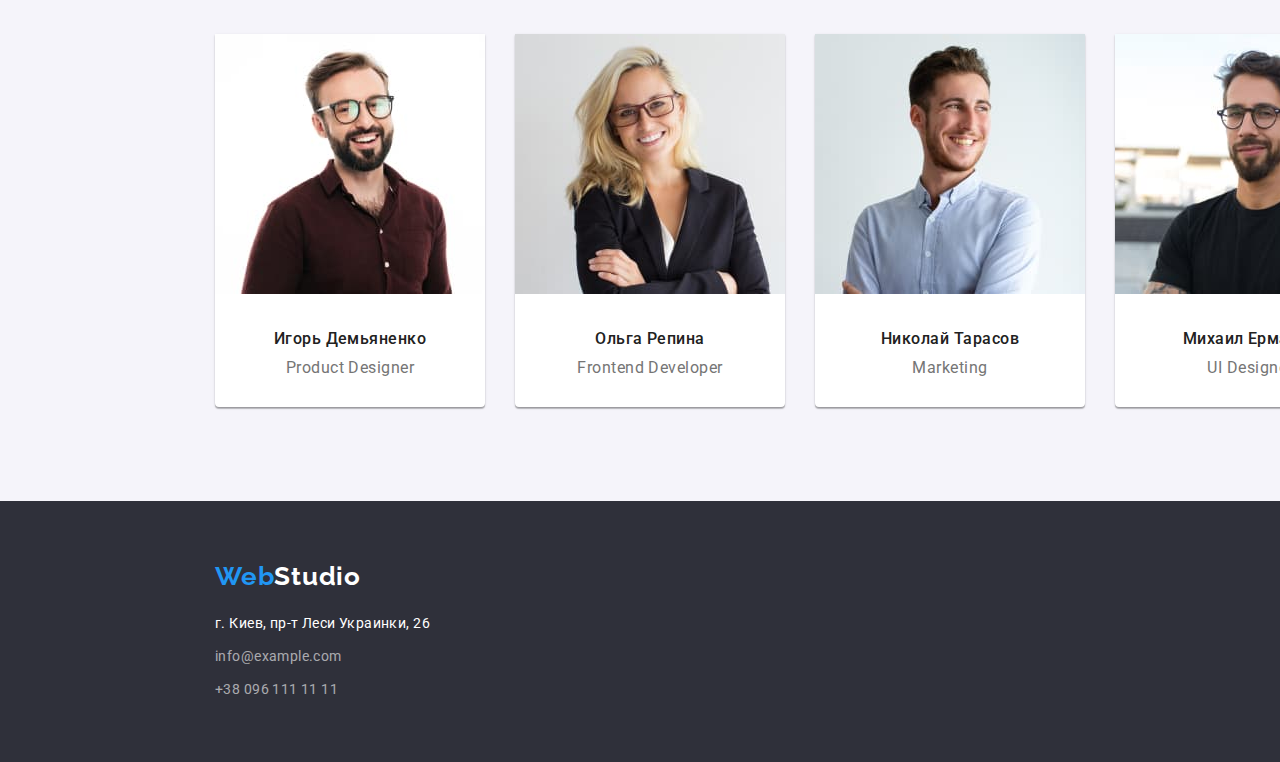
==== commit 5fe97242: "footer ready" ====
--- a/index.html
+++ b/index.html
@@ -88,25 +88,25 @@
           </li>
         </ul>
       </section>
-      <section class="teem">
+      <section class="teem-container">
         <h2 class="teem-title">Наша команда</h2>
-        <ul class="list">
-          <li class="card">
+        <ul class="teem-list">
+          <li class="teem-card">
             <img src="./images/teem/igor.jpg" alt="Игорь" width="270" />
             <h3 class="teem-member">Игорь Демьяненко</h3>
             <p lang="en" class="teem-member-text">Product Designer</p>
           </li>
-          <li class="card">
+          <li class="teem-card">
             <img src="./images/teem/olga.jpg" alt="Ольга" width="270" />
             <h3 class="teem-member">Ольга Репина</h3>
             <p lang="en" class="teem-member-text">Frontend Developer</p>
           </li>
-          <li class="card">
+          <li class="teem-card">
             <img src="./images/teem/nickolai.jpg" alt="Николай" width="270" />
             <h3 class="teem-member">Николай Тарасов</h3>
             <p lang="en" class="teem-member-text">Marketing</p>
           </li>
-          <li class="card">
+          <li class="teem-card">
             <img src="./images/teem/mikhail.jpg" alt="Михаил" width="270" />
             <h3 class="teem-member">Михаил Ермаков</h3>
             <p lang="en" class="teem-member-text">UI Designer</p>
@@ -114,14 +114,22 @@
         </ul>
       </section>
     </main>
-    <footer class="footer">
+    <footer class="footer-container">
       <a class="logo" href="./index.html" lang="en"
         >Web<span class="footer-logo-accent">Studio</span>
       </a>
-      <address>
-        <p class="address-text physical">г. Киев, пр-т Леси Украинки, 26</p>
-        <a class="address-text mail" href="mailto:info@devstudio.com">info@example.com</a> <br />
-        <a class="address-text phone" href="tel:+380961111111">+38 096 111 11 11</a>
+      <address class="footer-address">
+        <p class="footer-address-text physical">г. Киев, пр-т Леси Украинки, 26</p>
+        <ul class="footer-address-list">
+          <li class="footer-address-item">
+            <a class="footer-address-text mail" href="mailto:info@devstudio.com"
+              >info@example.com</a
+            >
+          </li>
+          <li class="footer-address-item">
+            <a class="footer-address-text phone" href="tel:+380961111111">+38 096 111 11 11</a>
+          </li>
+        </ul>
       </address>
     </footer>
   </body>
--- a/css/styles.css
+++ b/css/styles.css
@@ -33,6 +33,7 @@
 /* Header спільний для обох сторінок */
 .header-container {
   display: flex;
+  justify-content: space-between;
   align-items: center;
   width: 1200px;
   margin: 0 auto;
@@ -48,6 +49,7 @@
   color: var(--logo-text-color);
   text-decoration: none;
   margin: 0 93px 0 0;
+  padding: 24px 0;
 }
 
 .logo-accent {
@@ -120,7 +122,7 @@
 /* Сторінка "Студія" */
 
 .hero-container,
-.footer {
+.footer-container {
   background-color: var(--secondary-background-color);
 }
 
@@ -223,8 +225,7 @@
   list-style: none;
 
   display: flex;
-  margin-right: auto;
-  margin-left: auto;
+  margin: 0 auto;
   padding: 0;
 }
 
@@ -232,26 +233,50 @@
   margin-right: 30px;
 }
 
-.teem {
+.teem-container {
+  flex-basis: calc(100% / 4 - 30px);
+  align-items: center;
+  width: 1600px;
+  margin: 0 auto;
+  padding: 94px 15px;
+
   background-color: var(--tertiary-background-color);
 }
 
-.card {
+.teem-title {
+  margin: 0 auto 50px auto;
+
+  font-weight: 700;
+  font-size: 36px;
+  line-height: 1.2;
+  text-align: center;
+  letter-spacing: 0.03em;
+  color: var(--primary-text-color);
+}
+
+.teem-list {
+  list-style: none;
+
+  display: flex;
+  justify-content: center;
+  margin: 0 auto;
+  padding: 0;
+}
+
+.teem-card {
   background: var(--primary-background-color);
   box-shadow: 0px 1px 3px rgba(0, 0, 0, 0.12), 0px 1px 1px rgba(0, 0, 0, 0.14),
     0px 2px 1px rgba(0, 0, 0, 0.2);
   border-radius: 0px 0px 4px 4px;
-}
-
-.teem-title {
-  font-weight: 700;
-  font-size: 36px;
-  line-height: 1.2;
-  text-align: center;
-  letter-spacing: 0.03em;
-  color: var(--primary-text-color);
-}
+  padding: 0 0 30px 0;
+}
+
+.teem-card:not(:last-child) {
+  margin-right: 30px;
+}
+
 .teem-member {
+  margin: 30px 0 10px 0;
   font-weight: 500;
   font-size: 16px;
   line-height: 1.2;
@@ -312,10 +337,34 @@
 
 /* Footer спільний для обох сторінок */
 
+.footer-container {
+  width: 1600px;
+  margin: 0 auto;
+  padding: 60px 215px;
+}
+
 .footer-logo-accent {
   color: var(--tertiary-text-color);
 }
-.address-text {
+
+.footer-address {
+  margin-top: 20px;
+}
+
+.footer-address-list {
+  list-style: none;
+  margin-top: 9px;
+  margin-bottom: 0;
+  padding: 0;
+}
+
+.footer-address-item {
+  margin-top: 9px;
+  margin-bottom: 0;
+  padding: 0;
+}
+
+.footer-address-text {
   font-style: normal;
   font-size: 14px;
   line-height: 1.7;
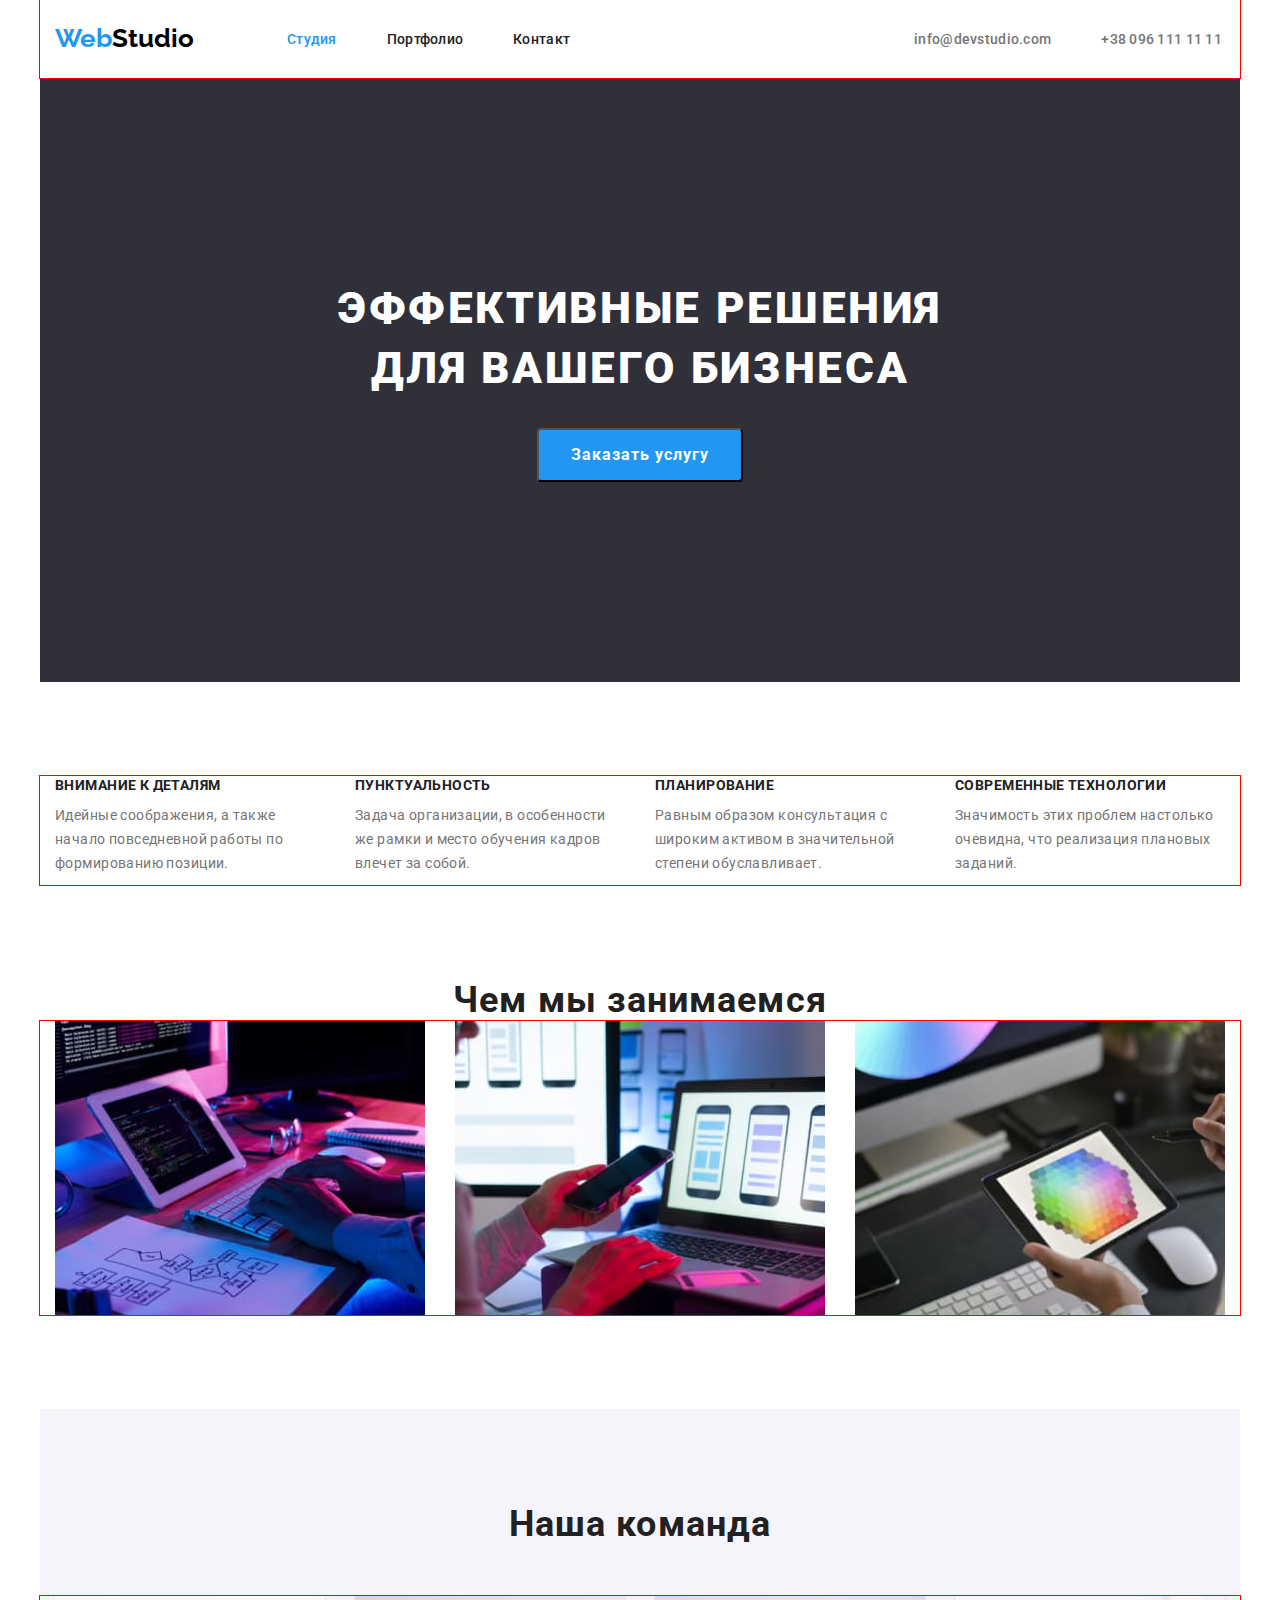
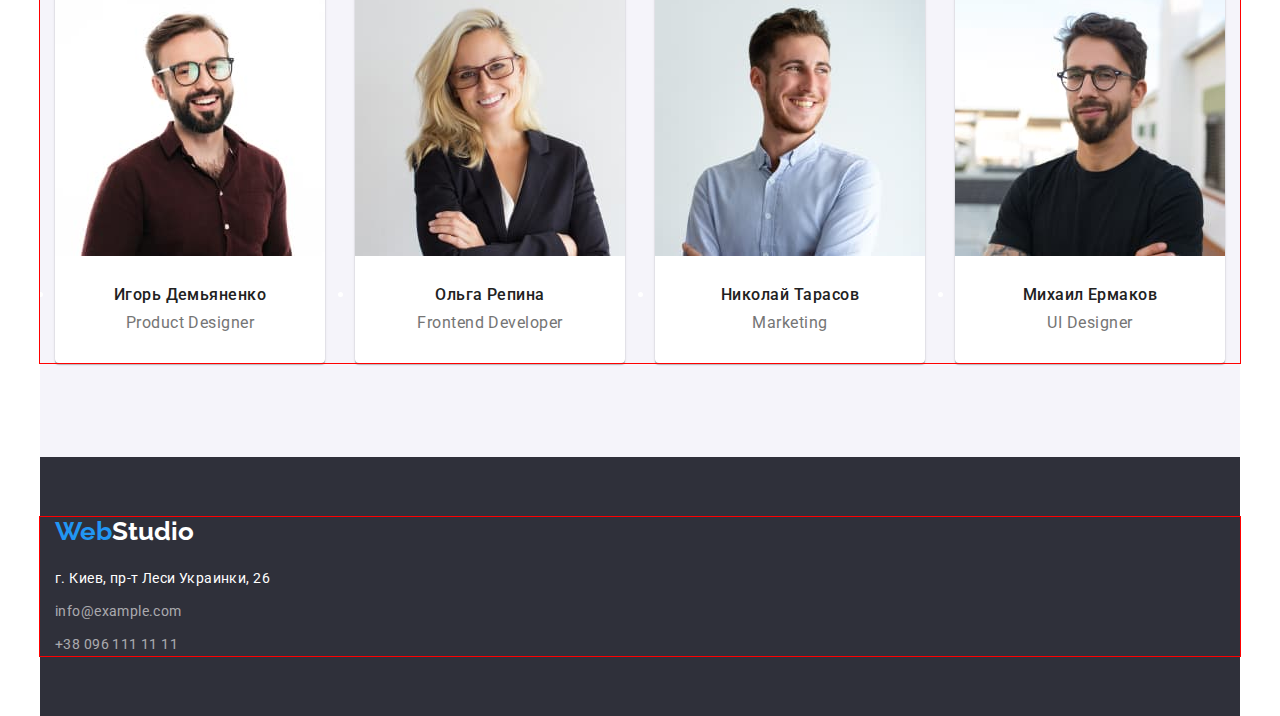
==== commit 30b4e4a7: "some fixes" ====
--- a/index.html
+++ b/index.html
@@ -17,120 +17,139 @@
     <meta name="viewport" content="width=device-width, initial-scale=1.0" />
     <title>Document</title>
   </head>
+
   <body>
-    <header class="header-container">
-      <a class="logo" href="./index.html" lang="en">Web<span class="logo-accent">Studio</span></a>
-      <nav class="nav-container">
-        <ul class="link-list">
-          <li class="link-name"><a class="link-item current" href="./index.html">Студия</a></li>
-          <li class="link-name"><a class="link-item" href="./portfolio.html">Портфолио</a></li>
-          <li class="link-name"><a class="link-item" href="./">Контакт</a></li>
-        </ul>
-      </nav>
-      <ul class="contact-list">
-        <li class="contact-name">
-          <a class="contact-item" href="mailto:info@devstudio.com">info@devstudio.com</a>
-        </li>
-        <li class="contact-name">
-          <a class="contact-item" href="tel:+380961111111">+38 096 111 11 11</a>
-        </li>
-      </ul>
+    <header class="header">
+      <div class="container">
+        <div class="flex-for-header">
+          <a class="logo" href="./index.html" lang="en"
+            >Web<span class="logo-accent">Studio</span></a
+          >
+          <nav class="nav">
+            <ul class="link-list">
+              <li class="link-name"><a class="link-item current" href="./index.html">Студия</a></li>
+              <li class="link-name"><a class="link-item" href="./portfolio.html">Портфолио</a></li>
+              <li class="link-name"><a class="link-item" href="./">Контакт</a></li>
+            </ul>
+          </nav>
+          <ul class="contact-list">
+            <li class="contact-name">
+              <a class="contact-item" href="mailto:info@devstudio.com">info@devstudio.com</a>
+            </li>
+            <li class="contact-name">
+              <a class="contact-item" href="tel:+380961111111">+38 096 111 11 11</a>
+            </li>
+          </ul>
+        </div>
+      </div>
     </header>
 
     <main>
-      <section class="hero-container">
+      <section class="hero">
         <h1 class="hero-title">
           Эффективные решения <br />
           для вашего бизнеса
         </h1>
         <button type="button" class="hero-button">Заказать услугу</button>
       </section>
-      <section class="benefit-container">
-        <h2 hidden>Преимущества</h2>
-        <ul class="benefit-list">
-          <li class="benefit-item">
-            <h3 class="benefit-title">Внимание к деталям</h3>
-            <p class="benefit-text">
-              Идейные соображения, а также начало повседневной работы по формированию позиции.
-            </p>
-          </li>
-          <li class="benefit-item">
-            <h3 class="benefit-title">Пунктуальность</h3>
-            <p class="benefit-text">
-              Задача организации, в особенности же рамки и место обучения кадров влечет за собой.
-            </p>
-          </li>
-          <li class="benefit-item">
-            <h3 class="benefit-title">Планирование</h3>
-            <p class="benefit-text">
-              Равным образом консультация с широким активом в значительной степени обуславливает.
-            </p>
-          </li>
-          <li class="benefit-item">
-            <h3 class="benefit-title">Современные технологии</h3>
-            <p class="benefit-text">
-              Значимость этих проблем настолько очевидна, что реализация плановых заданий.
-            </p>
-          </li>
-        </ul>
+
+      <section class="benefits">
+        <div class="container">
+          <h2 hidden>Преимущества</h2>
+          <ul class="benefit-list">
+            <li class="benefit-item">
+              <h3 class="benefit-title">Внимание к деталям</h3>
+              <p class="benefit-text">
+                Идейные соображения, а также начало повседневной работы по формированию позиции.
+              </p>
+            </li>
+            <li class="benefit-item">
+              <h3 class="benefit-title">Пунктуальность</h3>
+              <p class="benefit-text">
+                Задача организации, в особенности же рамки и место обучения кадров влечет за собой.
+              </p>
+            </li>
+            <li class="benefit-item">
+              <h3 class="benefit-title">Планирование</h3>
+              <p class="benefit-text">
+                Равным образом консультация с широким активом в значительной степени обуславливает.
+              </p>
+            </li>
+            <li class="benefit-item">
+              <h3 class="benefit-title">Современные технологии</h3>
+              <p class="benefit-text">
+                Значимость этих проблем настолько очевидна, что реализация плановых заданий.
+              </p>
+            </li>
+          </ul>
+        </div>
       </section>
-      <section class="activities-container">
+
+      <section class="activities">
         <h2 class="activities-title">Чем мы занимаемся</h2>
-        <ul class="activities-list">
-          <li class="activities-item">
-            <img src="./images/box1.jpg" alt="занимаемся1" width="370" />
-          </li>
-          <li class="activities-item">
-            <img src="./images/box2.jpg" alt="занимаемся2" width="370" />
-          </li>
-          <li class="activities-item">
-            <img src="./images/box3.jpg" alt="занимаемся3" width="370" />
-          </li>
-        </ul>
+        <div class="container">
+          <ul class="activities-list">
+            <li class="activities-item">
+              <img src="./images/box1.jpg" alt="занимаемся1" width="370" />
+            </li>
+            <li class="activities-item">
+              <img src="./images/box2.jpg" alt="занимаемся2" width="370" />
+            </li>
+            <li class="activities-item">
+              <img src="./images/box3.jpg" alt="занимаемся3" width="370" />
+            </li>
+          </ul>
+        </div>
       </section>
-      <section class="teem-container">
+
+      <section class="teem">
         <h2 class="teem-title">Наша команда</h2>
-        <ul class="teem-list">
-          <li class="teem-card">
-            <img src="./images/teem/igor.jpg" alt="Игорь" width="270" />
-            <h3 class="teem-member">Игорь Демьяненко</h3>
-            <p lang="en" class="teem-member-text">Product Designer</p>
-          </li>
-          <li class="teem-card">
-            <img src="./images/teem/olga.jpg" alt="Ольга" width="270" />
-            <h3 class="teem-member">Ольга Репина</h3>
-            <p lang="en" class="teem-member-text">Frontend Developer</p>
-          </li>
-          <li class="teem-card">
-            <img src="./images/teem/nickolai.jpg" alt="Николай" width="270" />
-            <h3 class="teem-member">Николай Тарасов</h3>
-            <p lang="en" class="teem-member-text">Marketing</p>
-          </li>
-          <li class="teem-card">
-            <img src="./images/teem/mikhail.jpg" alt="Михаил" width="270" />
-            <h3 class="teem-member">Михаил Ермаков</h3>
-            <p lang="en" class="teem-member-text">UI Designer</p>
-          </li>
-        </ul>
+        <div class="container">
+          <ul class="teem-list">
+            <li class="teem-card">
+              <img src="./images/teem/igor.jpg" alt="Игорь" width="270" />
+              <h3 class="teem-member">Игорь Демьяненко</h3>
+              <p lang="en" class="teem-member-text">Product Designer</p>
+            </li>
+            <li class="teem-card">
+              <img src="./images/teem/olga.jpg" alt="Ольга" width="270" />
+              <h3 class="teem-member">Ольга Репина</h3>
+              <p lang="en" class="teem-member-text">Frontend Developer</p>
+            </li>
+            <li class="teem-card">
+              <img src="./images/teem/nickolai.jpg" alt="Николай" width="270" />
+              <h3 class="teem-member">Николай Тарасов</h3>
+              <p lang="en" class="teem-member-text">Marketing</p>
+            </li>
+            <li class="teem-card">
+              <img src="./images/teem/mikhail.jpg" alt="Михаил" width="270" />
+              <h3 class="teem-member">Михаил Ермаков</h3>
+              <p lang="en" class="teem-member-text">UI Designer</p>
+            </li>
+          </ul>
+        </div>
       </section>
     </main>
-    <footer class="footer-container">
-      <a class="logo" href="./index.html" lang="en"
-        >Web<span class="footer-logo-accent">Studio</span>
-      </a>
-      <address class="footer-address">
-        <p class="footer-address-text physical">г. Киев, пр-т Леси Украинки, 26</p>
-        <ul class="footer-address-list">
-          <li class="footer-address-item">
-            <a class="footer-address-text mail" href="mailto:info@devstudio.com"
-              >info@example.com</a
-            >
-          </li>
-          <li class="footer-address-item">
-            <a class="footer-address-text phone" href="tel:+380961111111">+38 096 111 11 11</a>
-          </li>
-        </ul>
-      </address>
+
+    <footer class="footer">
+      <div class="container">
+        <a class="logo" href="./index.html" lang="en"
+          >Web<span class="footer-logo-accent">Studio</span>
+        </a>
+        <address class="footer-address">
+          <p class="footer-address-text physical">г. Киев, пр-т Леси Украинки, 26</p>
+          <ul class="footer-address-list">
+            <li class="footer-address-item">
+              <a class="footer-address-text mail" href="mailto:info@devstudio.com"
+                >info@example.com</a
+              >
+            </li>
+            <li class="footer-address-item">
+              <a class="footer-address-text phone" href="tel:+380961111111">+38 096 111 11 11</a>
+            </li>
+          </ul>
+        </address>
+      </div>
     </footer>
   </body>
 </html>
--- a/css/styles.css
+++ b/css/styles.css
@@ -21,30 +21,48 @@
   font-family: 'Roboto', sans-serif;
   margin: 0;
   padding: 0;
-}
-
-h1,
-h2,
-h3,
-p {
-  margin: 0;
-  padding: 0;
-}
+  list-style: none;
+}
+
+h1, h2, h3, h4, p {
+  margin: 0;
+  padding: 0;
+}
+
+ul, li {
+  margin: 0;
+  padding: 0;
+}
+
+img {
+  display: block;
+  max-width: 100%; 
+  height: auto;
+}
+
+/* Загальний контейнер */
+
+.container {
+  width: 100%;
+  max-width: 1200px;
+  margin: 0 auto 0 auto;
+  padding: 0 15px 0 15px;
+
+  outline: 1px solid red;
+}
+
 /* Header спільний для обох сторінок */
-.header-container {
-  display: flex;
-  justify-content: space-between;
+
+.flex-for-header {
+  display: flex;
   align-items: center;
-  width: 1200px;
-  margin: 0 auto;
-  padding: 0 15px 0;
 }
 
 .logo {
   font-family: 'Raleway', sans-serif;
   font-weight: 700;
   font-size: 26px;
-  line-height: 1.2;
+  line-height: calc(35.96px/26px)
   letter-spacing: 0.03em;
   color: var(--logo-text-color);
   text-decoration: none;
@@ -56,25 +74,21 @@
   color: var(--accent-color);
 }
 
-.nav-container {
-  display: flex;
-  margin: 0 331px 0 0;
+.nav {
+  margin: 0 344px 0 0;
   padding: 0;
 }
 
 .link-list {
-  list-style: none;
-
-  display: flex;
+  display: flex;
+  align-items: center;
   margin: 0;
   padding: 0;
 }
 .link-item {
-  display: flex;
-
   font-weight: 500;
   font-size: 14px;
-  line-height: 1.2;
+  line-height: calc(16px/14px);
   letter-spacing: 0.02em;
   color: var(--primary-text-color);
   text-decoration: none;
@@ -93,19 +107,16 @@
   color: var(--active-link-color);
 }
 .contact-list {
-  list-style: none;
-
-  display: flex;
+  display: flex;
+  align-items: center;
   margin: 0;
   padding: 0;
 }
 
 .contact-item {
-  display: flex;
-
   font-weight: 500;
   font-size: 14px;
-  line-height: 1.2;
+  line-height: calc(16px/14px);
   letter-spacing: 0.02em;
   color: var(--secondary-text-color);
   text-decoration: none;
@@ -121,15 +132,16 @@
 
 /* Сторінка "Студія" */
 
-.hero-container,
-.footer-container {
+.hero,
+.footer {
   background-color: var(--secondary-background-color);
 }
 
-.hero-container {
-  width: 1600px;
+.hero {
+  width: 100%;
+  max-width: 1200px;
   padding: 200px 0 200px 0;
-  margin: 0 auto 0;
+  margin: 0 auto 0 auto;
 }
 
 .hero-title {
@@ -137,7 +149,7 @@
 
   font-weight: 900;
   font-size: 44px;
-  line-height: 1.36;
+  line-height: calc(60px/44px);
   text-align: center;
   letter-spacing: 0.06em;
   text-transform: uppercase;
@@ -145,13 +157,14 @@
 }
 .hero-button {
   display: flex;
-  margin-right: auto;
-  margin-left: auto;
+  
+  margin: 0 auto 0 auto;
+  padding: 10px 32px;
 
   font-family: inherit;
   font-weight: 700;
   font-size: 16px;
-  line-height: 1.9;
+  line-height: calc(30px/16px);
   align-items: center;
   text-align: center;
   letter-spacing: 0.06em;
@@ -165,19 +178,13 @@
 .hero-button:focus {
   background-color: var(--active-link-hero-color);
 }
-.benefit-container {
-  display: flex;
-  align-items: center;
-  width: 1200px;
-  margin: 0 auto;
-  padding: 0 15px 0;
+.benefits {
+  padding-top: 94px;
+  margin: 0 auto 0 auto;
 }
 
 .benefit-list {
-  list-style: none;
-
-  display: flex;
-  margin: 94px auto;
+  display: flex;
   padding: 0;
 }
 
@@ -188,7 +195,7 @@
 .benefit-title {
   font-weight: 700;
   font-size: 14px;
-  line-height: 1.2;
+  line-height: calc(16.41px/14px);
   letter-spacing: 0.03em;
   text-transform: uppercase;
   color: var(--primary-text-color);
@@ -197,35 +204,28 @@
   margin: 10px 0;
   width: 270px;
   font-size: 14px;
-  line-height: 1.7;
+  line-height: calc(24px/14px);
   letter-spacing: 0.03em;
   color: var(--secondary-text-color);
 }
-.activities-container {
-  display: flex;
-  flex-wrap: wrap;
-  align-items: center;
-  width: 1200px;
-  margin: 0 auto 94px auto;
-  padding: 0 15px 0;
+.activities {
+  padding: 94px 0 94px 0;
+  margin: 0 auto 0 auto;
 }
 
 .activities-title {
   font-weight: 700;
   font-size: 36px;
-  line-height: 1.2;
-  text-align: center;
-  letter-spacing: 0.03em;
-  color: var(--primary-text-color);
-
-  margin: 0 auto 50px auto;
+  line-height: calc(42.19px/36px);
+  text-align: center;
+  letter-spacing: 0.03em;
+  color: var(--primary-text-color);
+
+  margin-top: 0 auto 50px auto;
 }
 
 .activities-list {
-  list-style: none;
-
-  display: flex;
-  margin: 0 auto;
+  display: flex;
   padding: 0;
 }
 
@@ -233,30 +233,26 @@
   margin-right: 30px;
 }
 
-.teem-container {
-  flex-basis: calc(100% / 4 - 30px);
-  align-items: center;
-  width: 1600px;
-  margin: 0 auto;
-  padding: 94px 15px;
+.teem {
+  padding: 94px 0 94px 0;
+  margin: 0 auto 0 auto;
+  width: 100%;
+  max-width: 1200px;
 
   background-color: var(--tertiary-background-color);
 }
-
 .teem-title {
-  margin: 0 auto 50px auto;
+  margin: 0 auto 50px;
 
   font-weight: 700;
   font-size: 36px;
-  line-height: 1.2;
+  line-height: calc(42.19px/36px);
   text-align: center;
   letter-spacing: 0.03em;
   color: var(--primary-text-color);
 }
 
 .teem-list {
-  list-style: none;
-
   display: flex;
   justify-content: center;
   margin: 0 auto;
@@ -276,23 +272,42 @@
 }
 
 .teem-member {
-  margin: 30px 0 10px 0;
+  margin: 30px 0 0 0;
   font-weight: 500;
   font-size: 16px;
-  line-height: 1.2;
+  line-height: calc(18.75px/16px);
   text-align: center;
   letter-spacing: 0.03em;
   color: var(--primary-text-color);
 }
 .teem-member-text {
+  margin: 10px 0 0 0;
   font-size: 16px;
-  line-height: 1.2;
+  line-height: calc(18.75px/16px);
   text-align: center;
   letter-spacing: 0.03em;
   color: var(--secondary-text-color);
 }
 
 /* Строрінка Портфоліо */
+
+.filter-list {
+  display: flex;
+  justify-content:center;
+  margin: 94px 0 50px 0;
+  padding: 0;
+  list-style: none;
+}
+
+.filter-button {
+  margin: 0 auto 0 auto;
+  padding: 6px 22px;
+  border-radius: 4px;
+}
+
+.filter-item:not(:last-child) {
+  margin-right: 8px;  
+}
 
 .filter-button {
   font-family: inherit;
@@ -312,10 +327,27 @@
   background-color: var(--active-link-color);
 }
 
+.examples-list {
+  display: flex;
+  flex-wrap: wrap;
+  align-items: center;
+  margin: 0;
+  padding: 0 0 94px 0;
+}
+
 .example-demo {
   background: var(--primary-background-color);
   border: 1px solid #eeeeee;
-}
+  }
+
+.example-demo:not(:nth-child(3n)) {
+  margin-right: 30px;
+  }
+
+.example-demo:nth-child(-n+3) {
+  margin-bottom: 0px;
+  }
+
 .example-demo-link {
   text-decoration: none;
 }
@@ -323,24 +355,34 @@
 .example-title {
   font-weight: 700;
   font-size: 18px;
-  line-height: 2;
+  line-height: calc(36px/18px);
   letter-spacing: 0.06em;
   color: var(--primary-text-color);
+
+  margin-top: 20px;
+  margin-left: 24px;
+  margin-bottom: 0;
 }
 
 .example-text {
   font-size: 16px;
-  line-height: 1.88;
+  line-height: calc(30px/16px);
   letter-spacing: 0.03em;
   color: var(--secondary-text-color);
+
+  margin-top: 4px;
+  margin-left: 24px;
+  margin-bottom: 20px;
 }
 
 /* Footer спільний для обох сторінок */
 
-.footer-container {
-  width: 1600px;
-  margin: 0 auto;
-  padding: 60px 215px;
+.footer {
+  width: 100%;
+  max-width: 1200px;
+  margin: 0 auto 0 auto;
+  padding: 60px 0;
+  
 }
 
 .footer-logo-accent {
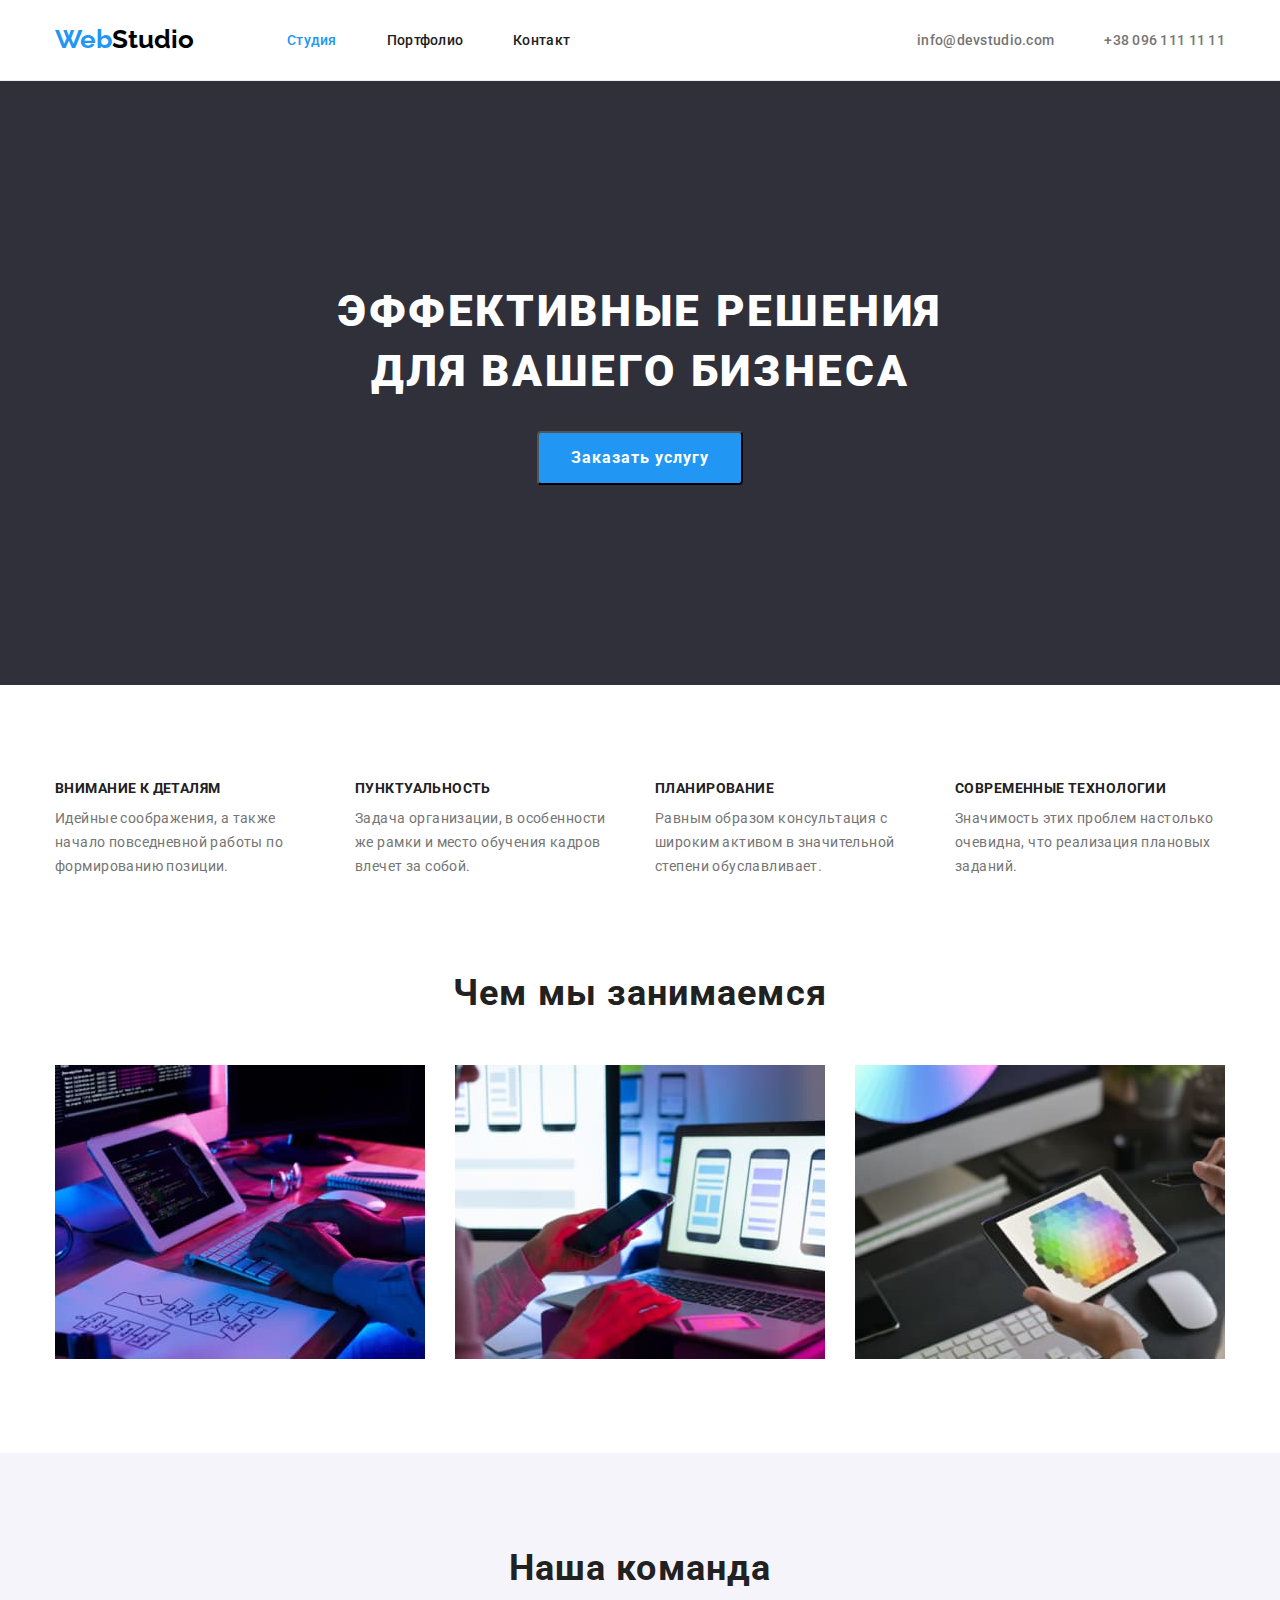
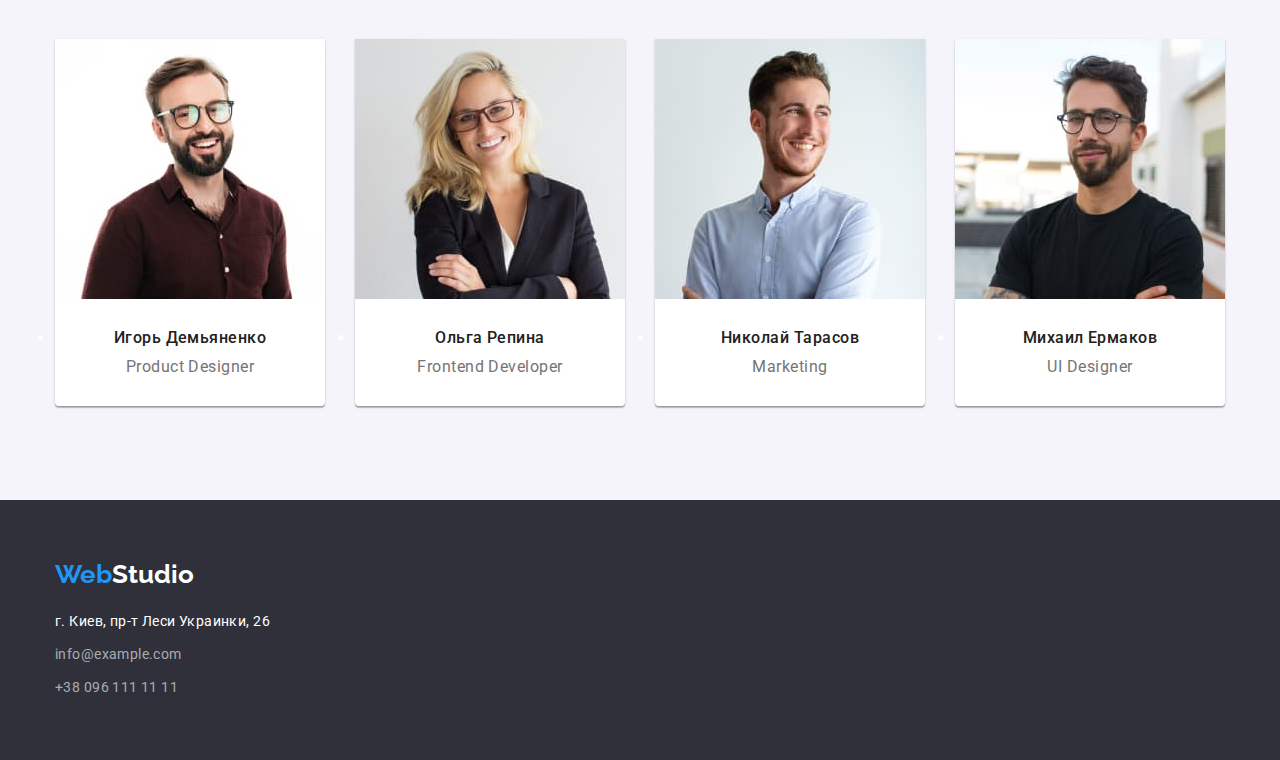
==== commit e53649a0: "thank you mentor" ====
--- a/index.html
+++ b/index.html
@@ -20,42 +20,40 @@
 
   <body>
     <header class="header">
-      <div class="container">
-        <div class="flex-for-header">
-          <a class="logo" href="./index.html" lang="en"
-            >Web<span class="logo-accent">Studio</span></a
-          >
-          <nav class="nav">
-            <ul class="link-list">
-              <li class="link-name"><a class="link-item current" href="./index.html">Студия</a></li>
-              <li class="link-name"><a class="link-item" href="./portfolio.html">Портфолио</a></li>
-              <li class="link-name"><a class="link-item" href="./">Контакт</a></li>
-            </ul>
-          </nav>
-          <ul class="contact-list">
-            <li class="contact-name">
-              <a class="contact-item" href="mailto:info@devstudio.com">info@devstudio.com</a>
-            </li>
-            <li class="contact-name">
-              <a class="contact-item" href="tel:+380961111111">+38 096 111 11 11</a>
-            </li>
+      <div class="container flex-for-header">
+        <a class="logo" href="./index.html" lang="en">Web<span class="logo-accent">Studio</span></a>
+        <nav class="nav">
+          <ul class="link-list">
+            <li class="link-name"><a class="link-item current" href="./index.html">Студия</a></li>
+            <li class="link-name"><a class="link-item" href="./portfolio.html">Портфолио</a></li>
+            <li class="link-name"><a class="link-item" href="./">Контакт</a></li>
           </ul>
-        </div>
+        </nav>
+        <ul class="contact-list">
+          <li class="contact-name">
+            <a class="contact-item" href="mailto:info@devstudio.com">info@devstudio.com</a>
+          </li>
+          <li class="contact-name">
+            <a class="contact-item" href="tel:+380961111111">+38 096 111 11 11</a>
+          </li>
+        </ul>
       </div>
     </header>
 
     <main>
       <section class="hero">
-        <h1 class="hero-title">
-          Эффективные решения <br />
-          для вашего бизнеса
-        </h1>
-        <button type="button" class="hero-button">Заказать услугу</button>
+        <div class="container">
+          <h1 class="hero-title">
+            Эффективные решения <br />
+            для вашего бизнеса
+          </h1>
+          <button type="button" class="hero-button">Заказать услугу</button>
+        </div>
       </section>
 
       <section class="benefits">
         <div class="container">
-          <h2 hidden>Преимущества</h2>
+          <h2 class="visually-hidden">Преимущества</h2>
           <ul class="benefit-list">
             <li class="benefit-item">
               <h3 class="benefit-title">Внимание к деталям</h3>
@@ -86,8 +84,8 @@
       </section>
 
       <section class="activities">
-        <h2 class="activities-title">Чем мы занимаемся</h2>
         <div class="container">
+          <h2 class="activities-title">Чем мы занимаемся</h2>
           <ul class="activities-list">
             <li class="activities-item">
               <img src="./images/box1.jpg" alt="занимаемся1" width="370" />
@@ -103,28 +101,36 @@
       </section>
 
       <section class="teem">
-        <h2 class="teem-title">Наша команда</h2>
         <div class="container">
+          <h2 class="teem-title">Наша команда</h2>
           <ul class="teem-list">
             <li class="teem-card">
               <img src="./images/teem/igor.jpg" alt="Игорь" width="270" />
-              <h3 class="teem-member">Игорь Демьяненко</h3>
-              <p lang="en" class="teem-member-text">Product Designer</p>
+              <div class="teem-div">
+                <h3 class="teem-member">Игорь Демьяненко</h3>
+                <p lang="en" class="teem-member-text">Product Designer</p>
+              </div>
             </li>
             <li class="teem-card">
               <img src="./images/teem/olga.jpg" alt="Ольга" width="270" />
-              <h3 class="teem-member">Ольга Репина</h3>
-              <p lang="en" class="teem-member-text">Frontend Developer</p>
+              <div class="teem-div">
+                <h3 class="teem-member">Ольга Репина</h3>
+                <p lang="en" class="teem-member-text">Frontend Developer</p>
+              </div>
             </li>
             <li class="teem-card">
               <img src="./images/teem/nickolai.jpg" alt="Николай" width="270" />
-              <h3 class="teem-member">Николай Тарасов</h3>
-              <p lang="en" class="teem-member-text">Marketing</p>
+              <div class="teem-div">
+                <h3 class="teem-member">Николай Тарасов</h3>
+                <p lang="en" class="teem-member-text">Marketing</p>
+              </div>
             </li>
             <li class="teem-card">
               <img src="./images/teem/mikhail.jpg" alt="Михаил" width="270" />
-              <h3 class="teem-member">Михаил Ермаков</h3>
-              <p lang="en" class="teem-member-text">UI Designer</p>
+              <div class="teem-div">
+                <h3 class="teem-member">Михаил Ермаков</h3>
+                <p lang="en" class="teem-member-text">UI Designer</p>
+              </div>
             </li>
           </ul>
         </div>
@@ -133,7 +139,7 @@
 
     <footer class="footer">
       <div class="container">
-        <a class="logo" href="./index.html" lang="en"
+        <a class="logo footer-logo" href="./index.html" lang="en"
           >Web<span class="footer-logo-accent">Studio</span>
         </a>
         <address class="footer-address">
--- a/css/styles.css
+++ b/css/styles.css
@@ -12,6 +12,8 @@
   --primary-background-color: #ffffff;
   --secondary-background-color: #2f303a;
   --tertiary-background-color: #f5f4fa;
+  --primary-border-features: 1px solid #ECECEC;
+  --secondary-border-features: 1px solid #eeeeee;
 }
 
 /* body спільний для обох сторінок */
@@ -40,18 +42,35 @@
   height: auto;
 }
 
+
+.visually-hidden {
+  position: absolute;
+  white-space: nowrap;
+  width: 1px;
+  height: 1px;
+  overflow: hidden;
+  border: 0;
+  padding: 0;
+  clip: rect(0 0 0 0);
+  clip-path: inset(50%);
+  margin: -1px;
+}
+
 /* Загальний контейнер */
 
 .container {
   width: 100%;
-  max-width: 1200px;
-  margin: 0 auto 0 auto;
-  padding: 0 15px 0 15px;
-
-  outline: 1px solid red;
+  width: 1200px;
+  margin: 0 auto;
+  padding: 0 15px;
 }
 
 /* Header спільний для обох сторінок */
+
+.header {
+  border-bottom: var( --primary-border-features);
+  
+}
 
 .flex-for-header {
   display: flex;
@@ -75,7 +94,7 @@
 }
 
 .nav {
-  margin: 0 344px 0 0;
+  margin-right: auto;
   padding: 0;
 }
 
@@ -92,6 +111,10 @@
   letter-spacing: 0.02em;
   color: var(--primary-text-color);
   text-decoration: none;
+
+  display: block;
+  padding-top: 32px;
+  padding-bottom: 32px;
 }
 
 .link-name:not(:last-child) {
@@ -138,14 +161,11 @@
 }
 
 .hero {
-  width: 100%;
-  max-width: 1200px;
-  padding: 200px 0 200px 0;
-  margin: 0 auto 0 auto;
+  padding: 200px 0;
 }
 
 .hero-title {
-  margin: 0 auto 30px auto;
+  margin: 0 auto 30px;
 
   font-weight: 900;
   font-size: 44px;
@@ -158,7 +178,7 @@
 .hero-button {
   display: flex;
   
-  margin: 0 auto 0 auto;
+  margin: 0 auto;
   padding: 10px 32px;
 
   font-family: inherit;
@@ -180,12 +200,16 @@
 }
 .benefits {
   padding-top: 94px;
-  margin: 0 auto 0 auto;
+  margin: 0 auto;
 }
 
 .benefit-list {
   display: flex;
   padding: 0;
+}
+
+.benefit-item {
+  width: 270px;
 }
 
 .benefit-item:not(:last-child) {
@@ -199,18 +223,16 @@
   letter-spacing: 0.03em;
   text-transform: uppercase;
   color: var(--primary-text-color);
+  margin-bottom: 10px;
 }
 .benefit-text {
-  margin: 10px 0;
-  width: 270px;
   font-size: 14px;
   line-height: calc(24px/14px);
   letter-spacing: 0.03em;
   color: var(--secondary-text-color);
 }
 .activities {
-  padding: 94px 0 94px 0;
-  margin: 0 auto 0 auto;
+  padding: 94px 0;
 }
 
 .activities-title {
@@ -221,12 +243,13 @@
   letter-spacing: 0.03em;
   color: var(--primary-text-color);
 
-  margin-top: 0 auto 50px auto;
+  margin: 0 auto 50px;
 }
 
 .activities-list {
   display: flex;
   padding: 0;
+  margin-top: 50px;
 }
 
 .activities-item:not(:last-child) {
@@ -234,11 +257,8 @@
 }
 
 .teem {
-  padding: 94px 0 94px 0;
-  margin: 0 auto 0 auto;
-  width: 100%;
-  max-width: 1200px;
-
+  padding: 94px 0;
+  
   background-color: var(--tertiary-background-color);
 }
 .teem-title {
@@ -264,16 +284,14 @@
   box-shadow: 0px 1px 3px rgba(0, 0, 0, 0.12), 0px 1px 1px rgba(0, 0, 0, 0.14),
     0px 2px 1px rgba(0, 0, 0, 0.2);
   border-radius: 0px 0px 4px 4px;
-  padding: 0 0 30px 0;
-}
+  }
 
 .teem-card:not(:last-child) {
   margin-right: 30px;
 }
 
 .teem-member {
-  margin: 30px 0 0 0;
-  font-weight: 500;
+ font-weight: 500;
   font-size: 16px;
   line-height: calc(18.75px/16px);
   text-align: center;
@@ -281,7 +299,7 @@
   color: var(--primary-text-color);
 }
 .teem-member-text {
-  margin: 10px 0 0 0;
+  margin-top: 10px;
   font-size: 16px;
   line-height: calc(18.75px/16px);
   text-align: center;
@@ -289,18 +307,27 @@
   color: var(--secondary-text-color);
 }
 
+.teem-div {
+  padding: 30px 0;
+
+}
+
 /* Строрінка Портфоліо */
 
+.examples {
+  padding: 94px 0;
+}
+
 .filter-list {
   display: flex;
   justify-content:center;
-  margin: 94px 0 50px 0;
+  margin-bottom: 50px;
   padding: 0;
   list-style: none;
 }
 
 .filter-button {
-  margin: 0 auto 0 auto;
+  margin: 0 auto;
   padding: 6px 22px;
   border-radius: 4px;
 }
@@ -327,26 +354,29 @@
   background-color: var(--active-link-color);
 }
 
+.example-div {
+  padding: 20px 24px;
+  border-bottom: var(--secondary-border-features);
+  border-left: var(--secondary-border-features);
+  border-right: var(--secondary-border-features);
+}
+
 .examples-list {
   display: flex;
   flex-wrap: wrap;
-  align-items: center;
-  margin: 0;
-  padding: 0 0 94px 0;
+  gap: 30px;
 }
 
 .example-demo {
   background: var(--primary-background-color);
-  border: 1px solid #eeeeee;
-  }
-
-.example-demo:not(:nth-child(3n)) {
-  margin-right: 30px;
-  }
+  
+  flex-basis: calc((100% - 2*30px) / 3)
+}
+
 
 .example-demo:nth-child(-n+3) {
   margin-bottom: 0px;
-  }
+}
 
 .example-demo-link {
   text-decoration: none;
@@ -357,11 +387,8 @@
   font-size: 18px;
   line-height: calc(36px/18px);
   letter-spacing: 0.06em;
-  color: var(--primary-text-color);
-
-  margin-top: 20px;
-  margin-left: 24px;
-  margin-bottom: 0;
+  height: 36px;
+  color: var(--primary-text-color);
 }
 
 .example-text {
@@ -369,20 +396,18 @@
   line-height: calc(30px/16px);
   letter-spacing: 0.03em;
   color: var(--secondary-text-color);
-
   margin-top: 4px;
-  margin-left: 24px;
-  margin-bottom: 20px;
-}
+ }
 
 /* Footer спільний для обох сторінок */
 
 .footer {
-  width: 100%;
-  max-width: 1200px;
-  margin: 0 auto 0 auto;
   padding: 60px 0;
-  
+}
+
+.footer-logo {
+  padding: 0;
+  margin: 0;
 }
 
 .footer-logo-accent {
@@ -400,7 +425,7 @@
   padding: 0;
 }
 
-.footer-address-item {
+.footer-address-item:last-child {
   margin-top: 9px;
   margin-bottom: 0;
   padding: 0;
